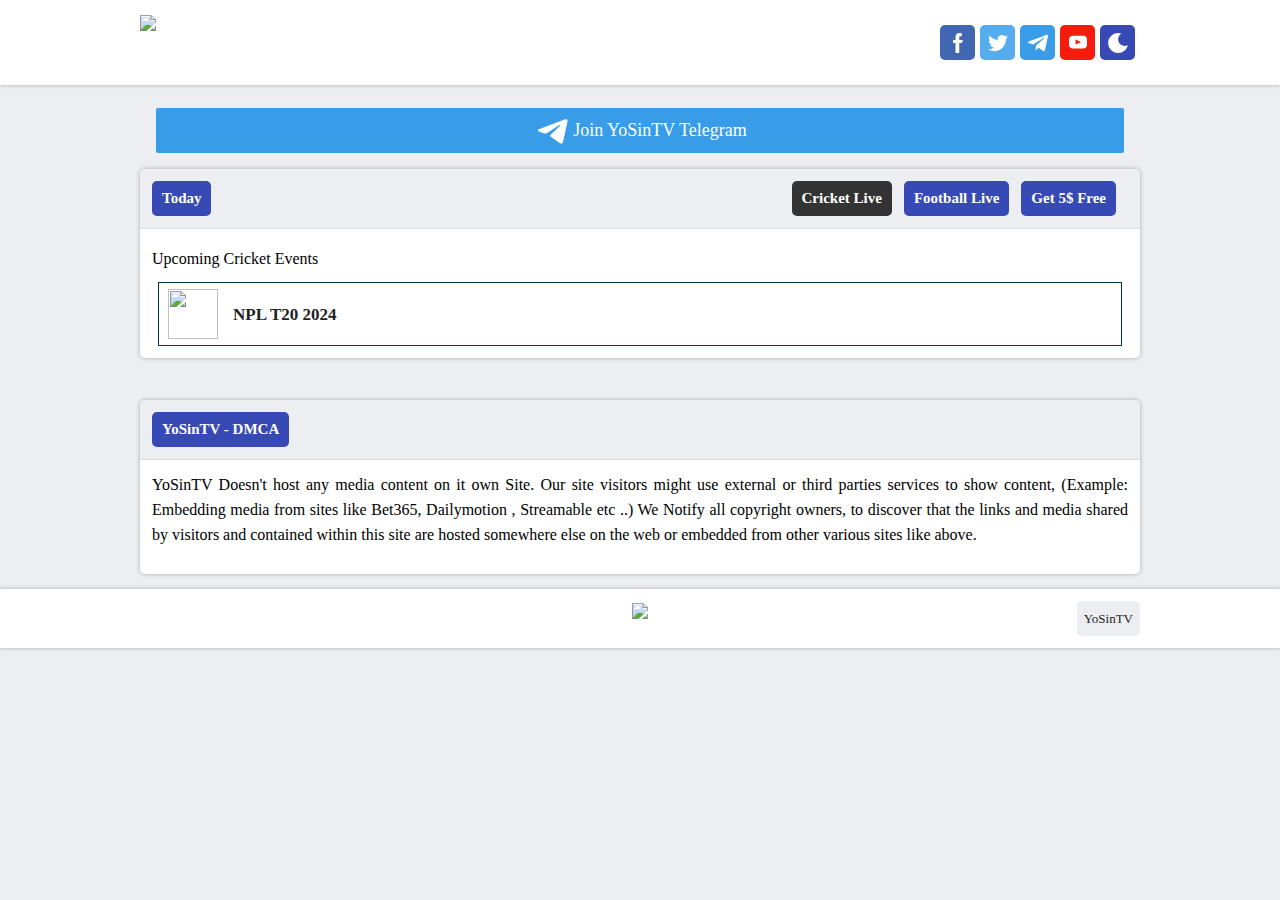
==== cricket.html @ cf22a5ac "Update cricket.html" ====
<!DOCTYPE html>
<html dir='ltr' lang='en' xmlns:fb='http://www.facebook.com/2008/fbml'>
<script async='async' nonce='I2YLlWR-W_Sv7mZu3qWPIA' src='https://fundingchoicesmessages.google.com/i/pub-5525538810839147?ers=1'>
</script><script nonce='I2YLlWR-W_Sv7mZu3qWPIA'>(function() {function signalGooglefcPresent() {if (!window.frames['googlefcPresent']) {if (document.body) {const iframe = document.createElement('iframe'); iframe.style = 'width: 0; height: 0; border: none; z-index: -1000; left: -1000px; top: -1000px;'; iframe.style.display = 'none'; iframe.name = 'googlefcPresent'; document.body.appendChild(iframe);} else {setTimeout(signalGooglefcPresent, 0);}}}signalGooglefcPresent();})();</script>

<script type='text/javascript' src='https://platform-api.sharethis.com/js/sharethis.js#property=64fa6ad23975550019129187&product=sticky-share-buttons' async='async'></script>
<script async='async' nonce='d8pAqct-dNuDhxBnLYBAlQ' src='https://fundingchoicesmessages.google.com/i/pub-5525538810839147?ers=1'></script><script nonce='d8pAqct-dNuDhxBnLYBAlQ'>(function() {function signalGooglefcPresent() {if (!window.frames['googlefcPresent']) {if (document.body) {const iframe = document.createElement('iframe'); iframe.style = 'width: 0; height: 0; border: none; z-index: -1000; left: -1000px; top: -1000px;'; iframe.style.display = 'none'; iframe.name = 'googlefcPresent'; document.body.appendChild(iframe);} else {setTimeout(signalGooglefcPresent, 0);}}}signalGooglefcPresent();})();</script>
<head>
  
<meta content='' name='google-site-verification'/>
<meta content='text/html; charset=UTF-8' http-equiv='Content-Type'/>
<meta content='width=device-width,minimum-scale=1,initial-scale=1' name='viewport'/>
<link href='https://www.yosin-tv.net/' rel='canonical'/>
<meta content=' yosintv, yosintv live, yosintv football live, yosintv cricket live, yosintv live football, yosintv ipl, yosintv epl, yosintv epl, yosintv football live today, yosintv live stream, yosintv cricket live stream, yosintv cricket free live, yosin tv live today, yosintv 2.0' name='keywords'/>
<meta content='yosintv' name='twitter:site'/>
<meta content='yosintv' name='twitter:creator'/>
<meta content='' property='fb:app_id'/>
<meta content='' property='fb:admins'/>
<meta content='#3749b4' name='theme-color'/>
<meta content='#3749b4' name='msapplication-navbutton-color'/>
<meta content='' name='description'/>
<link href='/favico.png' rel='icon' type='image/x-icon'/>
<meta content='IE=edge' http-equiv='X-UA-Compatible'/>
<title>YoSinTV - Cricket | Football | Playing XI | Match Preview</title>
<meta content='https://www.yosin-tv.net/' property='og:url'/>
<meta content='YoSinTV' property='og:title'/>
<meta content='YoSinTV' property='og:site_name'/>
<meta content='' property='og:description'/>
<meta content='YoSinTV' property='og:image:alt'/>
<meta content='website' property='og:type'/>
<meta content='/logo.png' property='og:image'/>
<meta content='summary_large_image' name='twitter:card'/>
<meta content='YoSinTV' name='twitter:domain'/>
<meta content='' name='twitter:description'/>
<meta content='YoSinTV' name='twitter:title'/>
<meta content='/logo.png' name='twitter:image'/>
<link href='//cdnjs.cloudflare.com' rel='dns-prefetch'/>
<link href='//pagead2.googlesyndication.com' rel='dns-prefetch'/>
<link href='//accounts.google.com' rel='dns-prefetch'/>
<link href='//resources.blogblog.com' rel='dns-prefetch'/>
<link href='//www.google.com' rel='dns-prefetch'/>
<link href='//connect.facebook.net' rel='dns-prefetch'/>
<link href='//www.facebook.com' rel='dns-prefetch'/>
<link href='//disqus.com' rel='dns-prefetch'/>
<link href='//c.disquscdn.com' rel='dns-prefetch'/>
<link href='//fonts.googleapis.com' rel='dns-prefetch'/>
<link href='style.css' rel='stylesheet'/>
<link href='stylee.css' rel='stylesheet'/>
<script integrity='sha384-jnZyxPjiipYXnSU0ygqeac2q7CVYMbh84q0uHVRRxEtvFPiQYbXWUorga2aqZJ0z' src='//instant.page/5.2.0' type='module'></script>
<script type='text/javascript'> 
var mivetimer ="";
cookieChoices = {};
</script>

  <script type='application/ld+json'>
{
  "@context": "http://schema.org/",
  "@type": "WebSite",
  "name": "YoSinTV",
  "alternateName": "YoSinTV",
  "url": "https://www.yosin-tv.net/"
}
</script>

  
<style>
/*Font Library https://fonts.google.com/ */
   @font-face{font-family:'Neo Sans Arabic';font-style:normal;font-weight:normal;font-display:swap;src:local('Neo Sans Arabic'),url('https://fonts.gstatic.com/s/opensans/v36/memSYaGs126MiZpBA-UvWbX2vVnXBbObj2OVZyOOSr4dVJWUgsjZ0B4taVIUwaEQbjB_mQ.woff2') format('woff')}


  
     .navtabs li.active a {
    background: #333 !important;
}
   
 div#HTML256 { padding: 0 5px; } .posts-thumb a { width: 100%; } div#adsense-target div#bigbannerc { display: none; } .container { padding: 0 !important; } .panel.panel-default { margin: 0 !important; }  .match-info li:before{margin-left: 5px;} 
     .match-info li:nth-child(1):before{content:"🎤";margin-left: 5px;    height: 26px;;}
     .match-info li:nth-child(2):before{content:"📺";  ;  height: 26px;}
     .match-info li:nth-child(3):before{content:"🏆" ;   height: 26px;}
     
     .mtads {margin-top:0} .mtads {margin-bottom:0} .mtads { text-align: center; padding: 1px 0!important; margin: 0!important; font-size: 14px; } .panel.panel-default .HTML .box-title { display: none; } div#postsa .p-1 { padding: 5px !important; } div#main { padding: 5px; } div#tme svg { margin: 13px 0 0; } h3.title {} .static_page #groups_cover h3.title { background: #3749b4; border-radius: 5px; color: #fff; padding: 10px; } .static_page .form-group { width: 100%; float: left; padding: 10px; text-align: center; display: contents; } .static_page .form-group label { width: 100%; float: left; text-align: center; padding: 10px; } .static_page .form-group textarea#legcode { width: 100%; height: 200px; border: 1px solid #eee; border-radius: 5px; direction: ltr; } #groups_cover h3.title { background: #3749b4; border-radius: 5px; color: #fff; padding: 10px; }  div#matchbanner .match-timing { display: none; } div#matchbanner 
     
     .match-event { display: flex; } .main-post-meta span { background: #fff; border-radius: 10px; font-size: 12px; padding: 5px 10px; text-align: center; margin: 0 5px; } .Night li.toplink { background: #263545; border: 1px solid #364045; } .main-post-meta { text-align: center; } .Night .container.barcontinr li { color: #333 !important; background: #1c2733 !important; } .Night div#tabs button.button.active { background: #333 !important; } .Night .container.barcontinr li { color: #333 !important; background: #1c2733 !important; } body.Night .blogpost, #box-posts { background: #121a23; } body.Night .main-post-meta span { background: #121a23; } body.Night  div#matchbanner .team-name { background: #121a23 !important; } body{font-family: var(--font-name);line-height:35px;width:100%;margin:0;background: var(--bg-color);color:#000;font-size:16px;} .adspos { text-align: center; width: 100%; display: block; font-weight: bold; } div#player:before, .plyr__video-wrapper:before { content: ''; width: 100%; float: left; position: absolute; bottom: 44px; color: #8c8c8c; text-align: center; left: 0; z-index: 1; } li.siteta a strong { background: var(--theme-color-style); border-radius: var(--border-radius); padding: 0 10px; color: #fff; } div#adsense-target img, div#postsacs img { } div#player:before, .plyr__video-wrapper:before { content: var(--copyrightlive);  } div#postsacs 
     
   .match-event { } div#mt6tablec { overflow-x: auto; padding-bottom: 0; margin: 0 0px -0px -13px; } .adspos.section { padding: 5px 0 0 !important; } .hide { display: none !important; } li.toplink { flex-grow: 1; border-radius: var(--border-radius); background: var(--theme-color-style); margin: 1px; text-align: center; color: #fff; padding: 0 5px ; } .toplinks { justify-content: center; display: flex; justify-content: flex-start; flex-wrap: wrap; /* text-align: center; */ /* background: #3749b4; */ } .toplinks {} li.toplink a { color: #fff; } .item div#matchbanner:before { content: ''; background: var(--theme-color-style); width: 100%; height: 100%; position: absolute; left: 0; top: 0; opacity: 0.8; } .item div#matchbanner {} .item div#matchbanner {overflow: hidden!important;position: relative!important;background: url(https://lh3.googleusercontent.com/-8XhXQW8xE9o/YRMEqzZVbXI/AAAAAAAAC60/lROwUhvhzYgAcF330Ns2aLBeIYYBj5jAwCLcBGAsYHQ/rw/matchstade.jpg);background-size: 100% 100%!important;padding: 22px!important;height: 200px!important;border-radius: 10px 10px 0 0!important;display: flex;align-items: center;justify-content: space-around;} .item div#matchbanner div#overlay-match { display: none !important; } .item div#matchbanner .match-info { display: none!important; } .item div#matchbanner 
     
   .match-event {background: unset!important;border: unset!important;width: 100%;} .item div#matchbanner .team-name {background: #eee!important;padding: 0 0px!important;min-width: 81px!important;border-radius: 5px!important;height: 30px!important;line-height: 26px!important;} .item div#matchbanner div#matchbanner:before {content: "";background: #3749b4c4;width: 100%;height: 100%;position: absolute;top: 0;left: 0;/* border-radius: 10px; */} .item div#matchbanner div#match-hour { color: #fff!important; } .item div#matchbanner .team-logo { margin-bottom: 12px!important; } .match-timing {position: relative;} div#match-hour { z-index: 5; } .item div#result-now { z-index: 1111; color: #fff; } .posts-title { text-align: center; } .Night .notification-popup__box { background: #333; } .Night a#js-declinef { border: unset; } .Night a#js-decline { border: unset; } .p-0 { padding: 0 !important; } .m-0 { margin: 0 !important; } .alert{position:relative;padding:5px 10px;margin:10px 0;border:1px solid transparent;border-radius:.25rem;} .alert-primary{color:#084298;background-color:#cfe2ff;border-color:#b6d4fe;} .alert-secondary{color:#41464b;background-color:#e2e3e5;border-color:#d3d6d8;} .alert-success{color:#0f5132;background-color:#d1e7dd;border-color:#badbcc;} .alert-info{color:#055160;background-color:#cff4fc;border-color:#b6effb;} .alert-warning{color:#664d03;background-color:#fff3cd;border-color:#ffecb5;} .alert-danger{color:#842029;background-color:#f8d7da;border-color:#f5c2c7;} .alert-light{color:#636464;background-color:#fefefe;border-color:#fdfdfe;} .alert-dark{color:#141619;background-color:#d3d3d4;border-color:#bcbebf;} /*! CSS Used from: https://getbootstrap.com/docs/5.0/assets/css/docs.css */ .bd-example{position:relative;padding:1rem;margin:1rem -.75rem 0;border:solid #dee2e6;border-width:1px 0 0;} .bd-example::after{display:block;clear:both;content:"";} @media (min-width: 576px){ .bd-example{padding:1.5rem;margin-right:0;margin-left:0;border-width:1px;border-top-left-radius:.25rem;border-top-right-radius:.25rem;} } .bd-example>.alert+.alert{margin-top:1rem;} .bd-example>:last-child{margin-bottom:0;} #adsense-target ul li { list-style: inside; padding: 0 10px; } .siteta[data-cat="شراء نسخة"] a strong  { animation: blinker 500ms ease-in-out infinite; background: #333 !important; } .navbar-brand a:before { content: ""; position: absolute; height: 100%; width: 20%; background-color: hsla(0, 0%, 100%, .2); left: -25%; -webkit-transform: skewX(-20deg); transform: skewX(-20deg); -webkit-animation: flare 4s ease-in-out; animation: flare 4s ease-in-out; -webkit-animation-iteration-count: infinite; animation-iteration-count: infinite; } @keyframes flare { 0% { -webkit-transform: skewX(-30deg) translateX(-300px); transform: skewX(-30deg) translateX(-300px) } 20% { -webkit-transform: skewX(-30deg) translateX(300px); transform: skewX(-30deg) translateX(300px) } to { -webkit-transform: skewX(-30deg) translateX(300px); transform: skewX(-30deg) translateX(300px) } } .navbar-brand a { position: relative; } .navbar-brand { overflow: hidden; } div#PageList103 { width: 100%; text-align: center; display: block; } div#PageList103 .toplink { background: var(--theme-color-style); margin: 2px; display: inline-block; padding: 0px 9px; border-radius: var(--border-radius); } div#PageList103 .toplink a { color: #fff; } div#LinkList101 li, div#LinkList102 li, div#LinkList103 li, div#LinkList104 li { flex-grow: 1; border-radius: var(--border-radius); background: #eceef2; margin: 1px; text-align: center; padding: 0 5px; } div#LinkList101 ul, div#LinkList102 ul, div#LinkList103 ul, div#LinkList104 ul { justify-content: center; display: flex; justify-content: flex-start; flex-wrap: wrap; float: left; } div#pages2 { margin: 5px 0; } div#HTML161, div#HTML162, div#HTML163 { display: none !important; } [dir=rtl] .style2 .post-image-wrap { width: 123px; height: 80px; float: right; } [dir=ltr] .style2 .post-image-wrap  { width: 123px; height: 80px; float: left; } @media only screen and (max-width: 600px) { .style2 .post-image-wrap img { height: 80px; width: 100%; } [dir=rtl] .style2 .post-info { width: calc(100% - 145px); float: right; padding: 8px !important; text-align: justify; } [dir=ltr] .style2 .post-info{ width: calc(100% - 145px); float: left; padding: 8px !important; text-align: justify; } .style2 h3.post-title { line-height: 25px; height: 52px; } } body{font-family: var(--font-name);line-height:35px;width:100%;margin:0;background:var(--bg-color);color:#000;font-size:16px;} .adspos { text-align: center; width: 100%; display: block; font-weight: bold; } div#player:before, .plyr__video-wrapper:before {  width: 100%; float: left; position: absolute; bottom: 44px; color: #8c8c8c; text-align: center; left: 0; z-index: 1; } li.siteta a strong { background: var(--theme-color-style); border-radius: var(--border-radius); padding: 0 10px; color: #fff; } .navbar-brand a { float: left; width: 100%; max-height: 65px; } *[dir="ltr"]   ul.navtabs { float: right; } *[dir="ltr"] .dnmo.mo { right: 12px; left: unset; } *[dir="ltr"] label.menublabel.op { left: 12px; right: unset; } *[dir="ltr"] #menubtn:checked ~ .linkm { left: 0; right: unset; } @media screen and (max-width: 1000px){ *[dir="ltr"] .navmenu .linkm li.sites {float: left;} *[dir="ltr"] .menublabel.clo .liwte { right: 44px; left: unset; }} *[dir="ltr"] .navtabs li { float: left; } *[dir="ltr"] .box-title h1,*[dir="ltr"]  .box-title h2,*[dir="ltr"]  .box-title h3,*[dir="ltr"]  .navtabs li a { float: left; } *[dir="ltr"] .bar-section li { padding-right: 5px; margin-right: unset; margin-bottom: 5px; } *[dir="ltr"] .bar-title { float: left; } *[dir="ltr"] 
     .footermb .weba { float: left; }
     *[dir="ltr"] .footermb .weba {
    float: right !important;
}
     *[dir="ltr"] .footermb li { float: left; } *[dir="ltr"] .post-tags li { float: left; } *[dir="ltr"] .share-links li {float: left;} *[dir="ltr"] .share-links li a { margin-left: 10px; margin-right: unset; } *[dir='ltr'] .navmenu .nav li { float: left; } *[dir='ltr'] .navsiteta { margin-left: 15px; } *[dir='ltr'] .navsites { float: right; } *[dir='ltr'] .navmenu .nav .navsites a, *[dir='ltr'] .dnmo { float: right; } a{color:#222;text-decoration:none} img{font-size:0;pointer-events:all;} strong{font-weight:500} a:focus,a:hover{color: var(--theme-color-style);transition: .5s ease;} *{margin:0;padding:0;outline:0;list-style:none} .container{max-width:1000px;margin:auto;padding:0 12px} .menu-section{position:relative;margin-bottom:5px;overflow:hidden;width:100%;background: var(--header-color);box-shadow:0 0 4px rgba(0,0,0,.3);} .navbar-brand{max-height: 74px;float:right;margin:5px 0;background: var(--logo-background);width:200px;border-radius: var(--border-radius);padding:4px 0;-webkit-touch-callout:none;-webkit-user-select:none;-khtml-user-select:none;-ms-user-select:none;-moz-user-select:none;} .bar-section li:hover { background: #eee; } #menubtn:checked ~ .linkm .navsites .dnmo { display: none; } #menubtn:checked ~ .linkm .navsites { width: 100%; text-align: center; display: flex; justify-content: space-between; } .navbar-brand hl{position:absolute;top:-9000px;left:-9000px} .navbar-brand span{display:block;text-align:center;color:#fff;font-size:30px} .navbar-brand span:last-child{font-size:20px} .navmenu{width:-webkit-calc(100% - 200px);width:-moz-calc(100% - 200px);width:calc(100% - 200px);float:right} .navsiteta{padding-right:15px} .navsites{float:left;margin:25px 0} .navmenu .nav li{float:right;position: relative;} .navmenu .nav .navsiteta a{padding:0 6px;height:86px;display:flex;display:-webkit-box;display:-ms-flexbox;display:flex;-webkit-box-pack:center;-ms-flex-pack:center;justify-content:center;-webkit-box-align:center;-ms-flex-align:center;align-items:center;white-space:nowrap;border-bottom:2px solid transparent;} .navmenu .nav .navsiteta a:hover{border-bottom: 2px solid var(--theme-color-style);} .menublabel.clo{display:none} .menu-section h1,.menu-section h2{display:none} .navmenu .nav ul{margin:0;padding:0;float:left} .navmenu .nav .navsites a,.dnmo{height:35px;width:35px;padding:0;display:grid;background:var(--theme-color-style);margin-right:5px;border-radius: var(--border-radius);float:left;cursor:pointer;} .navmenu .navsites .telegram a{background:#389ce9} .navmenu .navsites .twitter a{background:#55acee} .navmenu .navsites .facebook a{background:#4267b2} .navmenu .navsites .youtube a{background:#f61c0d} .navmenu .navsites .google-news a{background:#ea4335} #menubtn{position:absolute;visibility:hidden} .dnmo.mo{display:none} .navmenu .nav .navsites a .icon,.icon.dnmoi{width:20px;height:20px;display:table;margin:8px auto;background-size:100% 100%} .icon.telegram{background:no-repeat center url("data:image/svg+xml;charset=utf8,%3Csvg aria-hidden='true' role='img' xmlns='http://www.w3.org/2000/svg' viewBox='0 0 24 24' %3E%3Cpath fill='%23fff' d='m9.417 15.181-.397 5.584c.568 0 .814-.244 1.109-.537l2.663-2.545 5.518 4.041c1.012.564 1.725.267 1.998-.931l3.622-16.972.001-.001c.321-1.496-.541-2.081-1.527-1.714l-21.29 8.151c-1.453.564-1.431 1.374-.247 1.741l5.443 1.693 12.643-7.911c.595-.394 1.136-.176.691.218z' class=''%3E%3C/path%3E%3C/svg%3E")} .navmenu .navsites .twitter a{background:#55acee} .icon.twitter{background:no-repeat center url("data:image/svg+xml;charset=utf8,%3Csvg aria-hidden='true' role='img' xmlns='http://www.w3.org/2000/svg' viewBox='0 0 512 512' %3E%3Cpath fill='%23fff' d='M512,97.248c-19.04,8.352-39.328,13.888-60.48,16.576c21.76-12.992,38.368-33.408,46.176-58.016 c-20.288,12.096-42.688,20.64-66.56,25.408C411.872,60.704,384.416,48,354.464,48c-58.112,0-104.896,47.168-104.896,104.992 c0,8.32,0.704,16.32,2.432,23.936c-87.264-4.256-164.48-46.08-216.352-109.792c-9.056,15.712-14.368,33.696-14.368,53.056 c0,36.352,18.72,68.576,46.624,87.232c-16.864-0.32-33.408-5.216-47.424-12.928c0,0.32,0,0.736,0,1.152 c0,51.008,36.384,93.376,84.096,103.136c-8.544,2.336-17.856,3.456-27.52,3.456c-6.72,0-13.504-0.384-19.872-1.792 c13.6,41.568,52.192,72.128,98.08,73.12c-35.712,27.936-81.056,44.768-130.144,44.768c-8.608,0-16.864-0.384-25.12-1.44 C46.496,446.88,101.6,464,161.024,464c193.152,0,298.752-160,298.752-298.688c0-4.64-0.16-9.12-0.384-13.568 C480.224,136.96,497.728,118.496,512,97.248z' class=''%3E%3C/path%3E%3C/svg%3E")} x.navmenu .navsites .twitter a{background:#55acee} x.icon.twitter{background:no-repeat center url()} /* xxxx icons custom*/ .navmenu .navsites .whatsapp a{background:#075E54} .icon.whatsapp{background-image: url("data:image/svg+xml,%3Csvg xmlns='http://www.w3.org/2000/svg' style='width:24px;height:24px' viewBox='0 0 24 24'%3E%3Cpath fill='%23fff' d='M12.04 2C6.58 2 2.13 6.45 2.13 11.91C2.13 13.66 2.59 15.36 3.45 16.86L2.05 22L7.3 20.62C8.75 21.41 10.38 21.83 12.04 21.83C17.5 21.83 21.95 17.38 21.95 11.92C21.95 9.27 20.92 6.78 19.05 4.91C17.18 3.03 14.69 2 12.04 2M12.05 3.67C14.25 3.67 16.31 4.53 17.87 6.09C19.42 7.65 20.28 9.72 20.28 11.92C20.28 16.46 16.58 20.15 12.04 20.15C10.56 20.15 9.11 19.76 7.85 19L7.55 18.83L4.43 19.65L5.26 16.61L5.06 16.29C4.24 15 3.8 13.47 3.8 11.91C3.81 7.37 7.5 3.67 12.05 3.67M8.53 7.33C8.37 7.33 8.1 7.39 7.87 7.64C7.65 7.89 7 8.5 7 9.71C7 10.93 7.89 12.1 8 12.27C8.14 12.44 9.76 14.94 12.25 16C12.84 16.27 13.3 16.42 13.66 16.53C14.25 16.72 14.79 16.69 15.22 16.63C15.7 16.56 16.68 16.03 16.89 15.45C17.1 14.87 17.1 14.38 17.04 14.27C16.97 14.17 16.81 14.11 16.56 14C16.31 13.86 15.09 13.26 14.87 13.18C14.64 13.1 14.5 13.06 14.31 13.3C14.15 13.55 13.67 14.11 13.53 14.27C13.38 14.44 13.24 14.46 13 14.34C12.74 14.21 11.94 13.95 11 13.11C10.26 12.45 9.77 11.64 9.62 11.39C9.5 11.15 9.61 11 9.73 10.89C9.84 10.78 10 10.6 10.1 10.45C10.23 10.31 10.27 10.2 10.35 10.04C10.43 9.87 10.39 9.73 10.33 9.61C10.27 9.5 9.77 8.26 9.56 7.77C9.36 7.29 9.16 7.35 9 7.34C8.86 7.34 8.7 7.33 8.53 7.33Z' /%3E%3C/svg%3E");} .icon.facebook{background:no-repeat center url("data:image/svg+xml;charset=utf8,%3Csvg aria-hidden='true' role='img' xmlns='http://www.w3.org/2000/svg' viewBox='0 0 512 512' %3E%3Cpath fill='%23fff' d='M288,176v-64c0-17.664,14.336-32,32-32h32V0h-64c-53.024,0-96,42.976-96,96v80h-64v80h64v256h96V256h64l32-80H288z' class=''%3E%3C/path%3E%3C/svg%3E")} .navmenu .nav .navsites a .icon.youtube{background:no-repeat center url("data:image/svg+xml;charset=utf8,%3Csvg aria-hidden='true' role='img' xmlns='http://www.w3.org/2000/svg' viewBox='0 0 512 512' %3E%3Cpath fill='%23fff' d='M365.257,67.393H95.744C42.866,67.393,0,110.259,0,163.137v134.728 c0,52.878,42.866,95.744,95.744,95.744h269.513c52.878,0,95.744-42.866,95.744-95.744V163.137 C461.001,110.259,418.135,67.393,365.257,67.393z M300.506,237.056l-126.06,60.123c-3.359,1.602-7.239-0.847-7.239-4.568V168.607 c0-3.774,3.982-6.22,7.348-4.514l126.06,63.881C304.363,229.873,304.298,235.248,300.506,237.056z' class=''%3E%3C/path%3E%3C/svg%3E");margin-right:6.5px;} .icon.google-news{background:no-repeat center url("data:image/svg+xml;charset=utf8,%3Csvg aria-hidden='true' role='img' xmlns='http://www.w3.org/2000/svg' viewBox='0 0 512 512' %3E%3Cpath fill='%23fff' d='m512.288 152.697-67.644-13.455v-123.579h-377v123.579l-67.644 13.455 52.644 264.661v79.268h407v-79.268zm-52.644 110.885v-61.956h-50.232l-8.037-40.402 75.636 15.045zm-362-217.919h317v87.612l-19.603-3.899-10.573-53.153-286.824 57.052zm-62.368 130.606 325.621-64.77 17.927 90.127h-326.18v61.956zm394.368 290.356h-347v-235h347z' class=''%3E%3C/path%3E%3C/svg%3E")} .icon.dnmoi{background:no-repeat center url("data:image/svg+xml;charset=utf8,%3Csvg aria-hidden='true' role='img' xmlns='http://www.w3.org/2000/svg' viewBox='0 0 241.072 241.072' %3E%3Cpath fill='%23fff' d='M202.167,156.857c-44.236,0-80.085-35.842-80.085-80.078c0-29.923,16.43-55.951,40.733-69.707 C150.088,2.498,136.373,0,122.082,0C55.506,0,1.535,53.971,1.535,120.528c0,66.584,53.971,120.544,120.547,120.544 c57.269,0,105.18-39.937,117.454-93.485C228.374,153.484,215.665,156.857,202.167,156.857L202.167,156.857z' class=''%3E%3C/path%3E%3C/svg%3E")} body.Night .icon.dnmoi{background:no-repeat center url("data:image/svg+xml,%3Csvg aria-hidden='true' focusable='false' data-prefix='fas' data-icon='sun' role='img' xmlns='http://www.w3.org/2000/svg' viewBox='0 0 512 512' class='svg-inline--fa fa-sun fa-w-16'%3E%3Cpath fill='%23fff' d='M256 160c-52.9 0-96 43.1-96 96s43.1 96 96 96 96-43.1 96-96-43.1-96-96-96zm246.4 80.5l-94.7-47.3 33.5-100.4c4.5-13.6-8.4-26.5-21.9-21.9l-100.4 33.5-47.4-94.8c-6.4-12.8-24.6-12.8-31 0l-47.3 94.7L92.7 70.8c-13.6-4.5-26.5 8.4-21.9 21.9l33.5 100.4-94.7 47.4c-12.8 6.4-12.8 24.6 0 31l94.7 47.3-33.5 100.5c-4.5 13.6 8.4 26.5 21.9 21.9l100.4-33.5 47.3 94.7c6.4 12.8 24.6 12.8 31 0l47.3-94.7 100.4 33.5c13.6 4.5 26.5-8.4 21.9-21.9l-33.5-100.4 94.7-47.3c13-6.5 13-24.7.2-31.1zm-155.9 106c-49.9 49.9-131.1 49.9-181 0-49.9-49.9-49.9-131.1 0-181 49.9-49.9 131.1-49.9 181 0 49.9 49.9 49.9 131.1 0 181z' class=''%3E%3C/path%3E%3C/svg%3E")} #telegramme{position:fixed;z-index:9999999;color:#000;bottom:25px;right:25px;width:150px;padding:10px;background:#fff;border-radius:8px;box-shadow:0 0 4px rgba(0,0,0,.3);text-align:center} #telegramme p{font-size:12px} .clossme{float:right;position:absolute;bottom:15px;right:7px;padding:0 5px} #telegramme a{position:relative;color:#fff;background:#0088cc;border-radius:20px;padding:3px 7px;font-size:13px;margin:auto;display:table;line-height:20px} .box-title{padding:12px;overflow:hidden;border-bottom:1px solid #ddd;border-radius:var(--border-radius)  var(--border-radius)  0 0;background: var(--bar-background);} .standings_matchlive6{overflow:hidden;border-radius:8px;border:1px solid #ddd;background:#eceef2;margin-bottom:15px;} .group_header{text-align:center;border-radius:8px;margin:15px 0;} table tbody .odd{background: #3f51b57a;} .club-logo{display:flex;margin:auto;} tbody td{padding:10px 4px} thead th{padding:10px 4px} table thead tr{background:#eceef2;padding:12px 4px 16px} table{width:100%;text-align:center;border-collapse:collapse} .d-md-none,.peak_score{display:none} .d-md-block{display:block} .standings_jdwel td.team{text-align:right} @media screen and (max-width:550px){ ul.footermb .container { text-align: center; flex: 3; } ul.footermb .container li { display: inline-block; margin-bottom: 10px; float: inherit; } li.weba { width: 100%; } .d-md-block{display:none} .d-md-none{display:block} .standings_jdwel thead th{font-size:12px} .standings_jdwel tbody td{font-size:12px} .goal-plus-minus{display:none} } .box-title h1,.box-title h2,.box-title h3,.navtabs li a{font-size:15px;background: var(--widget-title-bg);color:#fff;float:right;padding:0 10px;border-radius: var(--border-radius);font-weight:400;} .blogpost .box-title a{color:#fff} .navtabs li .shomo{background:#eceef2;color:#000;border: 1px solid #ddd;} footer{position:relative;background:#fff;padding:0;overflow:hidden;box-shadow:0 0 4px rgba(0,0,0,.3);margin-top:15px} .footermb{overflow:hidden;padding:12px 0} .footermb .weba{float:right} .footermb .weba a{margin:0;} .footermb li{float:left} .footermb a{background:#eceef2;margin-right:10px;font-size:13px;padding:0 7px;display:block;border-radius: var(--border-radius);} @media screen and (max-width: 500px){ .index .blog-posts-sections { width: 100%; }} .tabsbox{margin-top:15px;box-shadow:0 0 4px rgba(0,0,0,.3);background:#fff;position:relative;border-radius:var(--border-radius);;display:none1;} .wdthbox{padding:12px;text-align:justify;overflow:hidden;position:relative;font-weight:400;line-height:25px;} .wdthbox p{margin-bottom:15px;} .panel-default{box-shadow:0 0 4px rgba(0,0,0,.3);background:#fff;position:relative;margin-bottom:15px;overflow:hidden;border-radius:var(--border-radius);} h2.boxstitle{background: var(--widget-title-bg);} .navtabs{float:left} .navtabs li{float:right;margin-right:12px} .navtabs li a{} .navtabs .yema a{background: var(--yrsdaybg);} .navtabs .tomat a{background:#caa107} .match-event{border:1px solid #ddd;overflow:hidden;text-align:center;background:#eceef2;margin-bottom:12px;position:relative;border-radius: var(--border-radius);order:3;} .match-event.h{display:none;} .match-name,.match-event.ch-end #match-hour,.match-event.ch-live #match-hour,.match-event.ch-soon #result-now,.match-event.notstart #result-now{display:none!important} .match-event:last-child{margin-bottom:0px} @media screen and (max-width: 500px) { #related-posts .post-image-wrap { width: 100px; float: right; height: 80px; display: block; }  #related-posts .post-info { width: calc(100% - 100px); float: right; }  #related-posts .blog-post.sections.index-post { display: flex; }  #related-posts .post-image-wrap img { height: 80px; width: 100%; display: block; } .blog-posts-sections { width: 100% !important; } #related-posts  .grid-post { padding: 3px; }} .panel.panel-default h3.title { display: none; } .panel.panel-default .widget.HTML { margin: 12px; } li.siteta.selected a { color: #e91e63; } .match-event.ch-live, .widget.HTML.ch-lives{order:1} .match-event.ch-soon, .widget.HTML.ch-lives{order:2} .match-event.l, .widget.HTML.ch-lives{order:0;} .match-event.l1, .widget.HTML.ch-lives{order:-2;} .match-event.l2, .widget.HTML.ch-lives{order:-1;} .match-event.ch-end, .widget.HTML.ch-lives{order:5} .match-event a{color:#222;} .match-event h4{margin:30px 0} .first-team,.left-team,.match-time{width:33.33333333%;float:right} .team-logo{float:right;width:50%} .left-team .team-logo{float:left} .team-logo img{margin:10px auto;display:flex} .team-name{margin:28px auto;display:table} .match-timing{margin:12px auto} #result-now{font-size:21px;letter-spacing:0px;margin-right:-5px} #result-noww{font-size:21px;margin-right:-5px;direction:ltr} .match-timing .match-date,.match-timing .live:before{color:#fff;background:#263545;border-radius: var(--border-radius);font-size:14px;width:90px;line-height:1.9;display:table;margin:auto;margin-top:6px;position:relative;} .match-timing .live:before{content:"Live Now";position:absolute;animation:blinker 940ms ease-in-out infinite;margin:0} .match-timing .live{background: var(--live-start);} .match-timing .end{background:var(--live-end);} .match-timing .soon{background: var(--live-soon);} .match-info{border-top:1px solid #ddd;display:table;overflow:hidden;width:100%} .match-info li{width:33.33333333%;float:right;font-size:14px;font-weight:bold} #overlay-match{position:absolute;top:0;bottom:0;left:0;right:0;height:100%;width:100%;opacity:0;cursor:pointer;background:rgb(0 0 0 / 60%);z-index:9} .match-event:hover #overlay-match{opacity:1} #watch-match{position:absolute;bottom:0;right:0;height:45px;margin:auto;left:0;top:0;width:45px;background:no-repeat center url("data:image/svg+xml;charset=utf8,%3Csvg aria-hidden='true' role='img' xmlns='http://www.w3.org/2000/svg' viewBox='0 0 512 512' %3E%3Cpath fill='%23fff' d='M256,0C114.617,0,0,114.615,0,256s114.617,256,256,256s256-114.615,256-256S397.383,0,256,0z M344.48,269.57l-128,80  c-2.59,1.617-5.535,2.43-8.48,2.43c-2.668,0-5.34-0.664-7.758-2.008C195.156,347.172,192,341.82,192,336V176 c0-5.82,3.156-11.172,8.242-13.992c5.086-2.836,11.305-2.664,16.238,0.422l128,80c4.676,2.93,7.52,8.055,7.52,13.57 S349.156,266.641,344.48,269.57z' class=''%3E%3C/path%3E%3C/svg%3E")} .blogpost,#box-posts{box-shadow:0 0 4px rgba(0,0,0,.3);background:#fff;border-radius:8px;margin-top:15px;} .queryEmpty{padding:12px 12px 0;} .grid-post,#feeds-posts{padding:12px 12px 0;padding-bottom:0;overflow:hidden} #feeds-posts{height:675px;} .grid-posts,#box-posts ul{margin:0 -6px} @media screen and (max-width: 500px){ .blog-posts-sections { width: 100%; }} .blog-post.sections.index-post,#box-posts ul li a{background: var(--card-background);margin:0 6px 12px 6px;overflow:hidden;position:relative;border-radius: var(--border-radius);display:block;} .post-image-wrap img,#box-posts ul li .rnav-img img{height:160px;width:100%;display:grid} .post-info{padding:10px 10px 20px} .post-info h3,#box-posts ul li h3{margin:0;line-height:1.5;font-size:15px;height:43px;overflow:hidden;font-weight:500;} #blog-pager{margin:auto;display:table} #blog-pager a{font-size:15px;float:right;padding:0 10px;margin:0 0 12px 12px;background:#eceef2;border-radius: var(--border-radius);} .blogpost p{margin:12px 12px 0;} footer>.container{display:flex;clear:both;padding:15px 0;flex-wrap:wrap;} .bar-section{    text-align: center;width:25%;padding:0 12px;box-sizing:border-box;} .bar-title{border-bottom:#ddd solid 1px;padding:5px 0;margin-bottom:7px;font-weight:700;font-size:17px;float:right;width:100%;text-align:center;} .bar-section li{padding-right:5px;margin-bottom:5px;font-size:14px;} @media screen and (max-width:900px){ .bar-section{width:50%;} } @media screen and (max-width:480px){ .bar-section{width:100%;} } strong{font-weight:600;}  .blog-posts-sections,#box-posts ul li{float:left;width:25%}  @media screen and (max-width:1000px){ .navbar-brand{margin:8px auto;display:table;float:none !important;width:initial;padding:0;} .menublabel.clo{display:block;margin:0 0 15px;cursor:pointer;} .navmenu .nav .navsiteta a,.menulabc{background:var(--theme-color-style);;display:block;padding:0 12px;height:initial;color:#fff;margin:0;border-radius:var(--border-radius);border:0} .navsites{float:none} .navsiteta{padding:0} .menublabel.clo .liwte{position:absolute;left:25px;top:20px} .menublabel.op{cursor:pointer;border-radius:var(--border-radius);height:40px;width:37px;background:var(--theme-color-style);position:absolute;right:12px;top:25px} .menublabel.op .liwte{margin:auto;display:table;margin-top:11px} .dnmo.mo{display:block;position:absolute;left:12px;top:25px;height:40px;} .icon.dnmoi{margin:10px auto;} .menublabel.clo .line.line-1{-webkit-transform:rotate(45deg);transform:rotate(45deg);position:absolute;top:10px;left:0} .menublabel.clo .line.line-2{-webkit-transform:rotate(-45deg);transform:rotate(-45deg);position:absolute;top:10px;left:0} .liwte .line{display:block;width:22px;height:3px;background:#fff;border-radius:1px;margin:auto;margin-bottom:5px} .navmenu .linkm{float:none;z-index:99;height:100vh;width:250px;position:fixed;top:0;right:-300px;margin:auto;background:#fff;transition:all 0.7s ease 0s;padding:15px;overflow-x:hidden;box-shadow:0 1px 6px rgba(32,33,36,0.4)} #menubtn:checked ~ .linkm{right:0} .navmenu .linkm li{float:none;margin-bottom:15px} .navmenu .nav a{margin:0;margin-left:12px} .navmenu .linkm li.siteta a{margin:0} .navmenu .linkm li.sites{float:right} .navmenu .linkm li.dnmo{display:none} .post-thumb{height:400px;} #telegramme{border-radius:0;box-shadow:inherit;bottom:0;right:0;width:100%} #telegramme p{display:none} #telegramme a{display:inline-block;margin-right:5px;} #box-posts ul li{width:33.333%;} #post-related li{width:100%;} #feeds-posts{height:900px} } *[dir='ltr'] .navbar-brand { float: left; } @media screen and (max-width:500px){ .menu-section .container{padding:0 12px} .panel-default .box-title{padding:5px;} .panel-default .box-title h2{display:none;} .panel-default .navtabs{float:none;margin:0;display:inline-block;width:100%} .panel-default .navtabs li{width: calc(100% / 3 - 6px); margin: 3px;} .panel-default .navtabs li a{text-align:center;padding:0;float:none;display:block;} .navtabs .toma a{margin:0 6px} .team-logo img{margin:7px auto;margin-bottom:0;width:50px;height:50px;} .team-name{margin:7px auto;margin-top:0} .match-timing{margin:13px auto;} .team-logo{width:100%}
     
 /*   .match-info li:before{display: flex;justify-content: center;}*/ .index .blog-posts-sections{width:100%} .whatsapp.whatsapp-mobile{display:block} .whatsapp.whatsapp-desktop{display:none} #box-posts ul li{width:50%;} #feeds-posts{height:1350px} } body.Night{background:#1c2733;color:#fff} 50%{opacity:0} @keyframes blinker{50%{opacity:0}} .Night a{color:#fff!important} .Night a:hover{color:#f80!important} .Night .match-event a{color:#fff!important} .Night .navmenu .nav .navsiteta a:hover{border-bottom:2px solid #f80} .Night .menu-section:before{background:rgb(41 41 41 / 78%)} .Night .navbar-brand,.Night .navmenu .nav .navsites a,.Night .dnmo,.Night .navmenu #menubtn:checked ~ .linkm .navsiteta a,.Night .menulabc,.Night .menublabel.op{background-color:#1c2733;} .Night .menublabel .liwte .line{background:#fff} .Night .menu-section,.Night .panel-default,.index.Night .blogpost,.Night .tabsbox,.Night footer,.Night .blog-post.sections.item-post,.Night .post-tags li,.Night .tourItem .links a,.Night .links,.Night .box-title h1,.Night .box-title h2,.Night .box-title h3,.Night .navtabs li a,.Night .navmenu .linkm,.Night .coMatch,.Night .match-timing .end,.Night #box-posts,.Night #tme_message{background:#263545;} .Night .matchTime .end{background:#023e5d;} .Night .col-md-4.info{border-top:1px solid #263545;} .Night .box-title h1:after,.Night .box-title h2:after,.Night .box-title h3:after,.Night .blogpost .navtabs li a:after{border-color:transparent #3e3e3e transparent transparent} .Night .blog-post.sections.index-post,.Night #latenone,.Night .Share-tags,.Night table tbody .odd,.Night #blog-pager a,.Night .tourItem .item,.Night #postsacs .tourItem.em,.Night #postsacs h2,.Night #postsacs h3,.Night .title-related,.Night table,.Night .post-share,.Night .post-tags,.Night .jubnna,.Night #latejubna,.Night .match-event,.Night #related-posts li,.Night #box-posts ul li a,.Night h2.text-center {background:#1c2733  !important;border:1px solid #121a23  !important;} .Night .box-title,.Night .postTimestamp{background:#121a23;border:0;} .Night .table-bordered tr{border-bottom:1px solid #1c2733} .Night .table-bordered tr{border-bottom:1px solid #1c2733} .Night .table-bordered td{border-right:1px solid #1c2733} .Night .jb-anchor{color:#b0b3b8!important} .Night .footermb a{background:#1c2733;} .Night .main-post-meta{border-top:1px solid #1c2733;border-bottom:1px solid #1c2733;background:#1c2733;} .Night .row.goals .col-md-2 .panel.panel-default,.Night .post-pagination .form-group,.Night .form-group input{color:#e4e6eb;background:#121a23!important} .Night .row.goals .col-md-2 .panel.panel-default{background-color:#1c2733} .Night .panel-footer,.Night #postsacs .panel-footer .hr{border:0;background-color:#1c2733;border-top:1px solid #424242} .Night table tbody tr.even,.Night .brow.even,.Night table thead tr{background-color:#1c2733;} .Night .match-info{border-top:1px solid #263545} .Night  .navmenu .nav .navsiteta a, { background: unset !important; } .Night li.siteta a strong, .Night  div#tabs button.button { background: #1c2733 !important; } .blog-posts-sections {} li.yema a { } li.toda a { background: var(--todaybg); } li.tomo a { background: var(--tomorobg); } .teamname { background: #fff; padding: 5px; display: inline-block; border-radius: 5px; line-height: 16px; min-width: 100px; color: #333; font-weight: bold; } .coMatch{position:relative;margin-bottom:15px;border-radius:8px;padding:12px;background:#fff;box-shadow:0 0 4px rgba(0,0,0,.3);} .backMatch{overflow:hidden;position:relative;display:block;border-radius:8px;background:url(https://lh3.googleusercontent.com/-8XhXQW8xE9o/YRMEqzZVbXI/AAAAAAAAC60/lROwUhvhzYgAcF330Ns2aLBeIYYBj5jAwCLcBGAsYHQ/matchstade.jpg);background-size:100% 100%;} .baMatch{overflow:hidden;display:block;background:rgb(0 0 0 / 59%);} 
.colmd{width:40%;float:right;text-align:center;padding:35px 0 35px 0;color:#fff;}
*[dir="ltr"] .colmd{width:40%;float:left !important;text-align:center;padding:35px 0 35px 0;color:#fff;}
     
 

</style>
</head>

  
<body class='index theme2'>
<div class='parametre section' id='parametre' name='The basic settings of the site'><div class='widget LinkList' data-version='2' id='LinkList3'><style> :root {  --bg-color : #eceef2;   --header-color : #ffffff;   --logo-background : #ffff;   --widget-title-bg : #3749b4;   --theme-color-style : #3749b4;   --btnplayer :  #bf0d00;   --todaybg : #3749b4;   --tomorobg : #3749b4;   --yrsdaybg : #3749b4;   --live-start : #e0190b;   --live-soon : #13b619;   --live-end : #545454;   --bar-background : #eceef2;   --post-header-backgroundr : #eceef2;   --card-background : #eceef2;   --border-radius : 5px;   --font-name : Neo Sans Arabic, Changa, Segoe UI;   --showimage : none;   --copyrightlive : "www.domain.com";   } </style>
</div><div class='widget LinkList' data-version='2' id='LinkList2'>

</div></div>
<div id='fb-root'></div>
<script>/*<![CDATA[*/ (localStorage.getItem('mode')) === 'rdmode' ? document.querySelector('body').classList.add('Night') : document.querySelector('body').classList.remove('Night') /*]]>*/</script>
<div class='menu-section'>
<div class='container'>
<div class='navbar-brand'>
<div class='header section' id='header' name='------------'><div class='widget Header' data-version='1' id='Header1'>
<h1>YoSinTV - Cricket | Football | Playing XI | Match Previewe</h1>
<a href='https://www.yosin-tv.net/' title='YoSinTV'>
<img alt='YoSinTV' class='img-responsive' src='/logo.png' title='YoSinTV' width='200'/>
</a>
</div></div>
</div>
<div class='navmenu'>
<input id='menubtn' type='checkbox'/>
<label class='menublabel op' for='menubtn'><span class='liwte'><span class='line line-1'></span><span class='line line-2'></span><span class='line line-3'></span></span></label>
<ul class='nav linkm'>
<label class='menublabel clo' for='menubtn'><div class='menulabc'>YoSinTV</div><span class='liwte'><span class='line line-1'></span><span class='line line-2'></span></span></label>
<div class='top-header no-items section' id='pages' name='------------'>
</div>
<div class='top-header section' id='social' name='------------'><div class='widget LinkList' data-version='2' id='LinkList1'>
<div class='navsites'>
<div class='dnmo' onclick='rdmode()'><div class='new'><span class='icon dnmoi'></span></div></div>
<li class='sites facebook'><a aria-label='facebook' href='https://www.youtube.com/'><span class='icon facebook'></span>
<span class='titll'></span>
</a></li>
<li class='sites twitter'><a aria-label='twitter' href='https://twitter.com/'><span class='icon twitter'></span>
<span class='titll'></span>
</a></li>
<li class='sites telegram'><a aria-label='telegram' href='https://www.facebook.com/'><span class='icon telegram'></span>
<span class='titll'></span>
</a></li>
<li class='sites youtube'><a aria-label='youtube' href='https://www.youtube.com/channel/UCxlTgCX3au3xsNN_lR-IRug/'><span class='icon youtube'></span>
<span class='titll'></span>
</a></li>
</div>
</div></div>
</ul>
<div class='dnmo mo' onclick='rdmode()'><div class='new'><span class='icon dnmoi'></span></div></div>
</div>
</div>
</div>
<div class='container adspos' id='madspos710'></div>
<div class='container p-1'>
<div class='notifpos section' id='notifpos' name='_____'><div class='widget PageList' data-version='1' id='PageList106'>
</div><div class='widget HTML' data-version='2' id='HTML256'>
<div class='alert alert-Alert' role='alert'>
  
  
<a style='display:block;font-size:18px;font-weight:500;text-align:center;border-radius:2px;padding:5px;background:#389ce9;text-decoration:none;color:#fff;' href='https://t.me/yosintlive' target='_blank' rel="noopener"><svg style='width:30px;height:30px;vertical-align:middle;margin:0px 5px;' viewbox='0 0 21 18'><g fill='none'><path fill='#ffffff' d='M0.554,7.092 L19.117,0.078 C19.737,-0.156 20.429,0.156 20.663,0.776 C20.745,0.994 20.763,1.23 20.713,1.457 L17.513,16.059 C17.351,16.799 16.62,17.268 15.88,17.105 C15.696,17.065 15.523,16.987 15.37,16.877 L8.997,12.271 C8.614,11.994 8.527,11.458 8.805,11.074 C8.835,11.033 8.869,10.994 8.905,10.958 L15.458,4.661 C15.594,4.53 15.598,4.313 15.467,4.176 C15.354,4.059 15.174,4.037 15.036,4.125 L6.104,9.795 C5.575,10.131 4.922,10.207 4.329,10.002 L0.577,8.704 C0.13,8.55 -0.107,8.061 0.047,7.614 C0.131,7.374 0.316,7.182 0.554,7.092 Z'></path></g></svg>Join YoSinTV Telegram </a></div>
  
</div></div>
</div>
<div class='adspos container' id='adpost12'></div>
<div class='container p-1'>
<div class='panel panel-default'>
<div class='tabs-section'>
<div class='box-title'>

  
<ul class='navtabs'>
<li class='active'>
<a href='/cricket.html'>
<strong>Cricket Live </strong>
</a>
</li>
<li class='toda'>
<a href='/'><strong>
Football Live</strong></a>
</li>
<li class='tomo'>
<a href='https://tinyurl.com/yosintvads'>
<strong>
Get 5$ Free</strong></a>
</li>
</ul>
<h2 class='boxstitle'>
<strong>Today </strong>
</h2>
</div>
<div class='recent-wid section' id='match-cricket' name='Cricket Matches'><div class='widget HTML' data-version='2' id='HTML1'>
<div class='widget-content'>
  
<!-- contenthere -->

    
<div id="yosintv-npl"></div>
<div id="yosintv-cricket"></div>



<div class="league-title">Upcoming Cricket Events</div>

<!--Nepal Premier League 2024 - Watch Live-->
<div class="listcolor" style="font-weight: bold;"><a href="https://www.dikpalkc.com.np/2024/10/nepal-premier-league-2024-npl-t20.html" rel="dofollow"><div><div><img height="50" src="https://cricketvectors.akamaized.net/Series/1NY.png" width="50" /></div>
<div>NPL T20 2024 </div></div></a></div> 
  
  
</div>
</div>
</div>
</div></div>
</div>
<div class='container adspos' id='madspos711'></div>
<div class='main sectionu' id='main'>
<div class='container adspos' id='madspos714'></div>
<div class='section' id='Blog' name='------------'><div class='widget Blog' data-version='1' id='Blog1'>
</div>
</div>
<div class='container'>
<div class='blogpost'>
<div class='no-items section' id='secfeed' name='------------'>
</div>
</div>
</div>
<div class='container adspos' id='madspos715'></div>
</div>
<div class='container adspos' id='madspos712'></div>
<div class='headerz p-1 section' id='descrption' name='Website discription'><div class='widget HTML' data-version='1' id='HTML12'>
<div class='container'>
<div class='tabsbox'>
<div class='box-title'>
<h3><strong>YoSinTV - DMCA</strong></h3>
</div>
<div class='wdthbox'>
<p>YoSinTV Doesn't host any media content on it own Site. Our site visitors might use external or third parties services to show content, (Example: Embedding media from sites like Bet365, Dailymotion , Streamable etc ..) We Notify all copyright owners, to discover that the links and media shared by visitors and contained within this site are hosted somewhere else on the web or embedded from other various sites like above.  </p>
</div>
</div>
</div>
</div></div>
<div class='container adspos' id='madspos713'></div>
<div class='container'>
</div>
<footer>
<div class='container barcontinr'>
<div class='bar-section no-items section' id='bar-section1' name='Links column 1'>
</div>
<div class='bar-section no-items section' id='bar-section2' name='Links column 2'>
</div>
<div class='bar-section no-items section' id='bar-section3' name='Links column 3'>
</div>
<div class='bar-section no-items section' id='bar-section4' name='Links column 3'>
</div>
</div>
<div class='mebar section' id='mebar' name=''><div class='widget PageList' data-version='1' id='PageList1'>
<ul class='footermb'>
<div class='container'>
<li class='weba'>
<a href='/'>YoSinTV</a></li>
</div>
</ul>
</div>
</div>
</footer>
<div class='adspos container section' id='adspos4' name='Ad Controls'><div class='widget HTML' data-version='2' id='HTML701'>
</div>
<div class='widget HTML' data-version='2' id='HTML710'>


<div class='HTML mtads'><ins class="adsbygoogle"
     style="display:block"
     data-ad-client="ca-pub-5525538810839147"
     data-ad-slot="3536360020"
     data-ad-format="auto"
     data-full-width-responsive="true"></ins>
<script>
     (adsbygoogle = window.adsbygoogle || []).push({});
</script>

</div><script>/*<![CDATA[*/if(document.querySelector("div#madspos710")){document.querySelector("div#madspos710").appendChild(document.querySelector("div#HTML710 .HTML"))}else{document.querySelector("div#HTML710 .HTML").innerHTML="";}/*]]>*/</script></div>
<div class='widget HTML' data-version='2' id='HTML712'>
<div class='HTML mtads'><script async="async" src="https://pagead2.googlesyndication.com/pagead/js/adsbygoogle.js?client=ca-pub-5525538810839147" crossorigin="anonymous" ></script>
<!-- Post Responsive Ads -->
<ins class="adsbygoogle"
     style="display:block"
     data-ad-client="ca-pub-5525538810839147"
     data-ad-slot="3536360020"
     data-ad-format="auto"
     data-full-width-responsive="true"></ins>
<script>
     (adsbygoogle = window.adsbygoogle || []).push({});
</script></div><script>/*<![CDATA[*/if(document.querySelector("div#madspos712")){document.querySelector("div#madspos712").appendChild(document.querySelector("div#HTML712 .HTML"))}else{document.querySelector("div#HTML712 .HTML").innerHTML="";}/*]]>*/</script></div>
</div>
<script>
  //<![CDATA[

function dotab(elem) { var a = document.getElementsByTagName('button'); for (i = 0; i < a.length; i++) { a[i].classList.remove('active') } elem.classList.add('active'); } function setURL(url){ document.getElementById('iframe').src = url; }

!function(e,a,t,g,n,o){e.GoogleAnalyticsObject=g,e.ga=e.ga||function(){(e.ga.q=e.ga.q||[]).push(arguments)},e.ga.l=+new Date,n=a.createElement(t),o=a.getElementsByTagName(t)[0],n.async=1,n.src="https://www.google-analytics.com/analytics.js",o.parentNode.insertBefore(n,o)}(window,document,"script","ga"),ga("create","<data:blog.analyticsAccountNumber/>","auto","blogger"),ga("blogger.send","pageview");
function rdmode(){localStorage.setItem("mode","rdmode"===localStorage.getItem("mode")?"light":"rdmode"),"rdmode"===localStorage.getItem("mode")?document.querySelector("body").classList.add("Night"):document.querySelector("body").classList.remove("Night")};

//]]>
</script>



<style> /* Ads blocker by anutrickz 2022 */ .hidden{display:none!important;} .center { height: 100%; padding: 0; margin: 0; display: -webkit-box; display: -moz-box; display: -ms-flexbox; display: -webkit-flex; display: flex; align-items: center; justify-content: center; } .ADs-BG{ background: rgba(255, 255, 255, 0.58); width: 100vw; height: 100vh; position: fixed; z-index: 99999; top: 0; left: 0; } .at-adblock-content-wrapper { box-shadow: 24px 24px 48px rgba(0, 0, 0, 0.4); border-radius: 10px; max-width: 400px; background: #fff; height: auto; width: 100%; } .at-adblock-content { padding: 30px 50px; } .at-adblock-text, .at-adblock-text h3 { text-align: center; font-family: inherit; font-weight: 700; } .at-adblock-text h3 { font-size: 25px; margin-top: 1rem; } .at-adblock-text p { margin: 20px auto; font-weight: 500;font-size: 13px; } .at-adblock-button .ad-btn { line-height: 1em; border-radius: 30px; border: none; border:2px solid #b23939; padding: 10px 20px; width: 100%; background: #b23939; color: #fff; transition: 0.2s; } .at-adblock-button .ad-btn:hover { background: #fff; color: #b23939; border: 2px solid #b23939; } @media (max-width:480px){ .at-adblock-content-wrapper{max-width:300px}.at-adblock-text h3{font-size:20px}.at-adblock-text p{font-size:12px}.at-adblock-button .ad-btn{font-size:12px} } /* end */ </style> <div class='ADs-BG center hidden' id='ST1mar'> <div class='at-adblock-content-wrapper'> <div class='at-adblock-content'> <div class='center'> <div class='logo'> <svg style='width:58px;height:58px' viewBox='0 0 24 24'> <path d='M8.27,3L3,8.27V15.73L8.27,21H15.73C17.5,19.24 21,15.73 21,15.73V8.27L15.73,3M9.1,5H14.9L19,9.1V14.9L14.9,19H9.1L5,14.9V9.1M11,15H13V17H11V15M11,7H13V13H11V7' fill='#b23939'/> </svg> </div> </div> <div class='at-adblock-text'> <h3> Ad blocker Detected !! </h3> <p> To Continue Watching Live Streaming in <b>YoSinTV</b>, Please turnoff Adblocker </p> </div> <div class='at-adblock-button'> <button class='ad-btn'> Okay </button> </div> </div> </div> </div> <script src='[data-uri] '/> 


<!-- BEGIN: Powered by Supercounters.com -->
<center><script type="text/javascript" src="//widget.supercounters.com/ssl/online_i.js"></script><script type="text/javascript">sc_online_i(1693827,"ffffff","ffffff");</script><br><noscript><a href="https://www.supercounters.com/">free online counter</a></noscript>
</center>
<!-- END: Powered by Supercounters.com -->


  
<script type='text/javascript'>
$(document).ready(function() {$('img#closed').click(function(){$('#bl_banner').hide(90);});});
</script>
<div id='fixedban' style='width:100%;margin:auto;text-align:center;float:none;overflow:hidden;display:scroll;position:fixed;bottom:0;z-index:999;-webkit-transform:translateZ(0);'>
<div>
<a id='close-fixedban' onclick='document.getElementById("fixedban").style.display = "none";' style='cursor:pointer;'><img alt='close' src=' https://www.rakeshtechsolutions.com/assets/img/btn_close.gif ' style='vertical-align:middle;' title='close button'/></a>
</div>
<div style='text-align:center;display:block;max-width:300px;height:auto;overflow:hidden;margin:auto'>
<ins class='adsbygoogle' data-ad-client='ca-pub-5525538810839147' data-ad-slot='5912194004' style='display:inline-block;width:300px;height:250px'></ins>
<script>
     (adsbygoogle = window.adsbygoogle || []).push({});
</script>
</div>
</div>
<style> .s-text strong,.social-counter{font-weight:900}.techornate-socials a{display:block;color:#fff;padding:9px 9px;border-radius:6px;position:relative;margin-bottom:5px;text-decoration:none}.techornate-socials a span,.techornate-socials a:before{z-index:2;position:relative}.social-counter{position:absolute;font-family:opensans;font-size:17px;line-height:1;padding-top:4px}.s-text{float:right}.techornate-socials a:after{content:" ";height:100%;width:0;top:0;left:0;position:absolute;background:#0a0647;z-index:1}.fa-subscribe:before,.fa-twitter:before{display:inline-block;width:16px;font-family:opensans;margin-right:10px;padding-right:10px;font-size:18px;border-right:1px solid rgba(255,255,255,.3)}.fa-play{background:#d2002c}.fa-play:after{content:"\f167"} .fa-whatsapp{background:#09b320}</style>
<div class='footers4 section' id='footers4'><div class='widget HTML' data-version='2' id='HTML44'>

</div></div>
  
  

  
<script async src="script.js"></script>
</body>


</html>
---- stylee.css ----
@media only screen and (max-width: 340px) {
#slide-menu{width:100%}
.errorWrap h3{font-size:110px}
.errorWrap h4{font-size:27px}
}
[class~=list] a img{vertical-align:middle;}.notice{color:#003446;}[class~=list] a img{margin-right:11.25pt;}.notice{border-left-width:.125pc;}.notice{border-bottom-width:.125pc;}.notice{border-right-width:.125pc;}.notice{border-top-width:.125pc;}.notice{border-left-style:solid;}.notice{border-bottom-style:solid;}[class~=list] a img{margin-left:2.25pt;}.notice{border-right-style:solid;}[class~=list] a img{border-left-width:0;}[class~=list] a{display:block;}.notice{border-top-style:solid;}.notice{border-left-color:#003446;}.notice{border-bottom-color:#003446;}.notice{border-right-color:#003446;}.notice{border-top-color:#003446;}.notice{border-image:none;}.notice{background:#d8d8d8;}.notice{border-radius:0px;}[class~=list],.notice{overflow:hidden;}.notice,[class~=list]{margin-left:.375pc;}[class~=list],.notice{margin-bottom:.375pc;}[class~=list] a img{border-bottom-width:0;}.notice,[class~=list]{margin-right:.375pc;}[class~=list],.notice{margin-top:.375pc;}.notice{padding-left:.5pc;}.notice{padding-bottom:.5pc;}.notice{padding-right:.5pc;}.notice{padding-top:.5pc;}.notice{font-size:1pc;}[class~=listcolor],[class~=list]{color:#2a5a8e;}[class~=list]{border-left-width:.75pt;}[class~=list] a img{border-right-width:0;}[class~=list]{border-bottom-width:.75pt;}[class~=list]{border-right-width:.75pt;}[class~=list]{border-top-width:.75pt;}[class~=list]{border-left-style:solid;}[class~=list]{border-bottom-style:solid;}[class~=list] a img{border-top-width:0;}[class~=list]:hover{background:#ccc;}[class~=list] a img{border-left-style:none;}[class~=list] a img{border-bottom-style:none;}[class~=list]{border-right-style:solid;}[class~=list]{border-top-style:solid;}[class~=list]{border-left-color:#003446;}[class~=list]{border-bottom-color:#003446;}[class~=list]{border-right-color:#003446;}[class~=list]{border-top-color:#003446;}[class~=list]{border-image:none;}[class~=list]{padding-left:2.25pt;}[class~=list]{padding-bottom:2.25pt;}[class~=list] a img{border-right-style:none;}[class~=list]{padding-right:2.25pt;}[class~=list]{padding-top:2.25pt;}[class~=list],[class~=listcolor]{font-weight:bold;}[class~=list]{font-size:11.25pt;}[class~=listcolor]{border-left-width:.1125pc;}[class~=listcolor]{border-bottom-width:.1125pc;}[class~=listcolor]{border-right-width:.1125pc;}[class~=list] a img{border-top-style:none;}[class~=list] a img{border-left-color:currentColor;}[class~=list] a img{border-bottom-color:currentColor;}[class~=listcolor]{border-top-width:.1125pc;}[class~=listcolor]{border-left-style:solid;}[class~=listcolor]{border-bottom-style:solid;}[class~=listcolor]{border-right-style:solid;}[class~=listcolor]{border-top-style:solid;}[class~=list] a img{border-right-color:currentColor;}[class~=listcolor]{border-left-color:#003446;}[class~=listcolor]{border-bottom-color:#003446;}[class~=list] a img{border-top-color:currentColor;}[class~=listcolor]{border-right-color:#003446;}[class~=listcolor]{border-top-color:#003446;}[class~=list] a{padding-left:.0625pc;}[class~=list] a img,[class~=listcolor]{border-image:none;}[class~=listcolor]{overflow:hidden;}[class~=list]:hover{background:-moz-linear-gradient(top,#ccc 100%,#ccc 100%);}[class~=list]:hover{background:-webkit-gradient(linear,left top,left bottom,color-stop(0%,#ccc),color-stop(100%,#ccc));}[class~=listcolor]{margin-left:4.5pt;}[class~=listcolor]{margin-bottom:4.5pt;}[class~=listcolor]{margin-right:4.5pt;}[class~=listcolor]{margin-top:4.5pt;}[class~=listcolor]{padding-left:.052083333in;}[class~=listcolor]{padding-bottom:.052083333in;}[class~=listcolor]{padding-right:.052083333in;}[class~=list] a img{border-radius:.104166667in;}[class~=list] a{padding-bottom:.0625pc;}[class~=listcolor]{padding-top:.052083333in;}[class~=list] a div{vertical-align:middle;}[class~=list]:hover{background:-webkit-linear-gradient(top,#ccc 0,#ccc 100%);}[class~=list] a div{font-size:17px;}[class~=listcolor]{font-size:20px;}[class~=list] a div{display:table-cell;}[class~=list] a{padding-right:.0625pc;}[class~=list] a{padding-top:.0625pc;}[class~=list] a{text-decoration:none !important;}[class~=list] a{background-size:.9375in 120px;}
border-image: url("data:image/svg+xml;charset=utf-8,%3Csvg width='100' height='100' viewBox='0 0 100 100' fill='none' xmlns='http://www.w3.org/2000/svg'%3E %3Cstyle%3Epath%7Banimation:stroke 5s infinite linear%3B%7D%40keyframes stroke%7Bto%7Bstroke-dashoffset:776%3B%7D%7D%3C/style%3E%3ClinearGradient id='g' x1='0%25' y1='0%25' x2='0%25' y2='100%25'%3E%3Cstop offset='0%25' stop-color='%232d3561' /%3E%3Cstop offset='25%25' stop-color='%23c05c7e' /%3E%3Cstop offset='50%25' stop-color='%23f3826f' /%3E%3Cstop offset='100%25' stop-color='%23ffb961' /%3E%3C/linearGradient%3E %3Cpath d='M1.5 1.5 l97 0l0 97l-97 0 l0 -97' stroke-linecap='square' stroke='url(%23g)' stroke-width='3' stroke-dasharray='388'/%3E %3C/svg%3E") 1;
}

[class~=bie-slide] span[class~=circle],.bie-slide2 span.circle2,[class~=topred],[class~=topgreen]{color:#fff;}[class~=listcolor] a,.bie-slide2 span.circle2,[class~=bie-slide] span[class~=circle]{display:block;}[class~=topred]{background:darkred;}[class~=bie-slide] span[class~=circle],.bie-slide2 span.circle2{background-color:#f84f4f;}[class~=topred],[class~=topgreen]{border-radius:.0625in;}[class~=listcolor]:hover{background:#ccc;}[class~=topgreen],[class~=topred]{overflow:hidden;}[class~=topred],[class~=topgreen]{margin-left:.0625in;}[class~=bie-slide] span[class~=circle],.bie-slide2 span.circle2{position:absolute;}[class~=topgreen],[class~=topred]{margin-bottom:.0625in;}[class~=topgreen],[class~=topred]{margin-right:.0625in;}[class~=topred],[class~=topgreen]{margin-top:.0625in;}[class~=topgreen],[class~=topred]{padding-left:.104166667in;}[class~=topred],[class~=topgreen]{padding-bottom:.104166667in;}[class~=topred],[class~=topgreen]{padding-right:.104166667in;}[class~=listcolor] a img{vertical-align:middle;}[class~=topgreen],[class~=topred]{padding-top:.104166667in;}[class~=listcolor] a img{margin-right:11.25pt;}[class~=bie-slide] span[class~=circle],.bie-slide2 span.circle2{float:left;}[class~=bie-slide] span[class~=circle],.bie-slide2 span.circle2{margin-left:.052083333in;}[class~=topred]{font-size:1.25pc;}.bie-slide2 span.circle2,[class~=bie-slide] span[class~=circle]{margin-bottom:.052083333in;}[class~=bie-slide] span[class~=circle],.bie-slide2 span.circle2{margin-right:.052083333in;}[class~=topgreen]{background:Bisque;}.bie-slide2 span.circle2,[class~=bie-slide] span[class~=circle]{margin-top:.052083333in;}[class~=bie-slide] span[class~=circle],.bie-slide2 span.circle2{line-height:22.5pt;}.bie-slide2 span.circle2,[class~=bie-slide] span[class~=circle]{height:30px;}[class~=bie-slide] span[class~=circle],.bie-slide2 span.circle2{width:22.5pt;}[class~=listcolor] a img{margin-left:3px;}.bie-slide2 span.circle2,[class~=bie-slide] span[class~=circle]{top:0;}.bie-slide2 span.circle2,[class~=bie-slide] span[class~=circle]{left:0;}.bie-slide2 span.circle2,[class~=bie-slide] span[class~=circle]{transition:.5s;}[class~=bie-slide] span[class~=circle],.bie-slide2 span.circle2{border-radius:50%;}[class~=bie-slide]:hover span[class~=circle]{left:100%;}[class~=topblue],[class~=topgreen]{font-size:.1875in;}[class~=top],[class~=topblue]{color:#fff;}[class~=topblue]{background:darkblue;}[class~=top],[class~=topblue]{border-radius:0px;}[class~=top],[class~=topblue]{overflow:hidden;}[class~=listcolor] a img{border-left-width:0;}[class~=listcolor] a img{border-bottom-width:0;}[class~=listcolor]:hover{background:-moz-linear-gradient(top,#ccc 100%,#ccc 100%);}[class~=top],[class~=topblue]{margin-left:4.5pt;}[class~=topblue],[class~=top]{margin-bottom:4.5pt;}[class~=top],[class~=topblue]{margin-right:4.5pt;}[class~=top],[class~=topblue]{margin-top:4.5pt;}[class~=top],[class~=topblue]{padding-left:10px;}.bie-slide2 span.circle2{background-color:#36d7b7;}[class~=bie-slide] span[class~=title],.bie-slide span.title-hover{position:absolute;}.bie-slide span.title-hover,[class~=bie-slide] span[class~=title]{left:48.75pt;}.bie-slide span.title-hover,[class~=bie-slide] span[class~=title]{text-align:center;}.bie-slide span.title-hover,[class~=bie-slide] span[class~=title]{margin-left:auto;}.bie-slide span.title-hover,[class~=bie-slide] span[class~=title]{margin-bottom:0;}[class~=topblue],[class~=top]{padding-bottom:10px;}[class~=bie-slide] span[class~=title],.bie-slide span.title-hover{margin-right:auto;}[class~=top],[class~=topblue]{padding-right:10px;}[class~=topblue],[class~=top]{padding-top:10px;}[class~=bie-slide] span[class~=title],.bie-slide span.title-hover{margin-top:0;}[class~=bie-slide] span[class~=title],.bie-slide span.title-hover{font-size:.166666667in;}[class~=listcolor] a{padding-left:.010416667in;}[class~=bie-slide] span[class~=title],.bie-slide span.title-hover{font-weight:bold;}[class~=bie-slide] span[class~=title],[class~=bie-slide]:hover span[class~=circle],.bie-slide span.title-hover,[class~=bie-slide2] span[class~=title2]{color:#f84f4f;}[class~=top]{background:#003446;}[class~=bie-slide] span[class~=title],.bie-slide span.title-hover{transition:.5s;}[class~=bie-slide]:hover span[class~=circle]{margin-left:-2.8125pc;}[class~=listcolor] a img{border-right-width:0;}[class~=listcolor] a img{border-top-width:0;}[class~=bie-slide]:hover span[class~=circle]{background-color:#fdfdfd;}[class~=listcolor] a img{border-left-style:none;}[class~=top]{font-size:1.125pc;}[class~=bie-slide]{position:relative;}[class~=bie-slide]{display:inline-block;}[class~=bie-slide]{height:.416666667in;}[class~=bie-slide]{width:127.5pt;}[class~=bie-slide2]:hover span[class~=circle2]{left:100%;}[class~=listcolor] a img{border-bottom-style:none;}[class~=bie-slide]{line-height:.416666667in;}[class~=listcolor] a{padding-bottom:.010416667in;}[class~=listcolor]:hover{background:-webkit-gradient(linear,left top,left bottom,color-stop(0%,#ccc),color-stop(100%,#ccc));}[class~=bie-slide]{padding-left:0;}[class~=bie-slide]{padding-bottom:0;}[class~=listcolor] a img{border-right-style:none;}[class~=listcolor]:hover{background:-webkit-linear-gradient(top,#ccc 0,#ccc 100%);}[class~=bie-slide]{padding-right:0;}[class~=bie-slide]:hover{background-color:#f84f4f;}[class~=bie-slide]{padding-top:0;}[class~=listcolor] a img{border-top-style:none;}[class~=bie-slide2] span[class~=title-hover2],[class~=bie-slide2] span[class~=title2]{position:absolute;}[class~=bie-slide]{border-radius:.520833333in;}[class~=listcolor] a img{border-left-color:currentColor;}[class~=bie-slide]{background:#fdfdfd;}[class~=bie-slide2] span[class~=title-hover2],[class~=bie-slide2] span[class~=title2]{left:48.75pt;}[class~=bie-slide]{border-left-width:.125pc;}[class~=bie-slide2] span[class~=title2],[class~=bie-slide2] span[class~=title-hover2]{text-align:center;}[class~=bie-slide2] span[class~=title-hover2],[class~=bie-slide2] span[class~=title2]{margin-left:auto;}[class~=bie-slide2] span[class~=title-hover2],[class~=bie-slide2] span[class~=title2]{margin-bottom:0;}[class~=bie-slide]{border-bottom-width:.125pc;}[class~=bie-slide]{border-right-width:.125pc;}[class~=bie-slide2] span[class~=title2],[class~=bie-slide2] span[class~=title-hover2]{margin-right:auto;}[class~=bie-slide]{border-top-width:.125pc;}[class~=bie-slide]{border-left-style:solid;}[class~=bie-slide2] span[class~=title2],[class~=bie-slide2] span[class~=title-hover2]{margin-top:0;}.bie-slide2:hover{background-color:#36d7b7;}[class~=bie-slide2] span[class~=title-hover2],[class~=bie-slide2] span[class~=title2]{font-size:.166666667in;}[class~=listcolor] a{padding-right:.010416667in;}[class~=bie-slide]{border-bottom-style:solid;}[class~=bie-slide2] span[class~=title-hover2],[class~=bie-slide2] span[class~=title2]{font-weight:bold;}[class~=listcolor] a img{border-bottom-color:currentColor;}[class~=bie-slide2]:hover span[class~=circle2]{margin-left:-2.8125pc;}[class~=bie-slide2]:hover span[class~=circle2]{background-color:#fdfdfd;}[class~=bie-slide]{border-right-style:solid;}[class~=bie-slide2] span[class~=title2],[class~=bie-slide2] span[class~=title-hover2]{transition:.5s;}[class~=listcolor] a{padding-top:.010416667in;}[class~=bie-slide2]:hover span[class~=circle2],[class~=bie-slide2] span[class~=title-hover2]{color:#f84f4f;}[class~=bie-slide]{border-top-style:solid;}[class~=bie-slide]{border-left-color:#f84f4f;}[class~=bie-slide]{border-bottom-color:#f84f4f;}[class~=bie-slide2]:hover span[class~=circle2],[class~=bie-slide2] span[class~=title2],[class~=bie-slide2] span[class~=title-hover2]{color:#36d7b7;}[class~=bie-slide]{border-right-color:#f84f4f;}[class~=bie-slide]{border-top-color:#f84f4f;}.bie-slide:hover span.title,[class~=bie-slide2]:hover span[class~=title2]{left:.416666667in;}[class~=bie-slide2]:hover span[class~=title2],[class~=bie-slide] span[class~=title-hover],[class~=bie-slide2] span[class~=title-hover2],.bie-slide:hover span.title{opacity:0;}[class~=bie-slide]{border-image:none;}[class~=bie-slide]{margin-left:7.5pt;}[class~=bie-slide]{margin-bottom:7.5pt;}[class~=bie-slide]{margin-right:7.5pt;}[class~=listcolor] a img{border-right-color:currentColor;}[class~=bie-slide]{margin-top:7.5pt;}[class~=bie-slide]{transition:all .5s ease-in-out;}[class~=bie-slide2]{position:relative;}[class~=listcolor] a{text-decoration:none !important;}[class~=bie-slide2]{display:inline-block;}[class~=bie-slide2]{height:.416666667in;}[class~=bie-slide2]{width:127.5pt;}[class~=listcolor] a{background-size:90px 7.5pc;}[class~=listcolor] a img{border-top-color:currentColor;}[class~=bie-slide2]{line-height:.416666667in;}[class~=bie-slide2]{padding-left:0;}[class~=bie-slide2]{padding-bottom:0;}[class~=listcolor] a img{border-image:none;}[class~=bie-slide2]{padding-right:0;}[class~=bie-slide2]{padding-top:0;}[class~=bie-slide2]{border-radius:.520833333in;}[class~=bie-slide2]{background:#fdfdfd;}[class~=bie-slide2]{border-left-width:.125pc;}[class~=bie-slide2]{border-bottom-width:.125pc;}[class~=bie-slide2]{border-right-width:.125pc;}[class~=bie-slide2]{border-top-width:.125pc;}[class~=bie-slide2] span[class~=title-hover2],[class~=bie-slide] span[class~=title-hover]{left:80px;}[class~=bie-slide2]{border-left-style:solid;}[class~=listcolor] a img{border-radius:0px;}[class~=bie-slide2]{border-bottom-style:solid;}[class~=bie-slide2]{border-right-style:solid;}[class~=bie-slide2]{border-top-style:solid;}[class~=bie-slide2]{border-left-color:#f84f4f;}[class~=bie-slide2] span[class~=title-hover2],[class~=bie-slide] span[class~=title-hover]{color:#fff;}[class~=listcolor] a div{vertical-align:middle;}[class~=listcolor] a div{font-size:12.75pt;}[class~=bie-slide2]{border-bottom-color:#f84f4f;}[class~=bie-slide2]{border-right-color:#f84f4f;}[class~=bie-slide2]{border-top-color:#f84f4f;}[class~=listcolor] a div{display:table-cell;}[class~=bie-slide2]{border-image:none;}[class~=bie-slide2]{margin-left:7.5pt;}[class~=bie-slide2]{margin-bottom:7.5pt;}[class~=bie-slide2]{margin-right:7.5pt;}[class~=bie-slide2]{margin-top:7.5pt;}[class~=bie-slide2]{transition:all .5s ease-in-out;}.bie-slide2{border-left-width:.125pc;}.bie-slide2{border-bottom-width:.125pc;}.bie-slide2{border-right-width:.125pc;}.bie-slide2{border-top-width:.125pc;}.bie-slide2{border-left-style:solid;}[class~=bie-slide2]:hover span[class~=title-hover2],[class~=bie-slide]:hover span[class~=title-hover]{opacity:1;}.bie-slide2{border-bottom-style:solid;}.bie-slide2{border-right-style:solid;}.bie-slide2{border-top-style:solid;}.bie-slide2{border-left-color:#36d7b7;}.bie-slide2{border-bottom-color:#36d7b7;}.bie-slide2{border-right-color:#36d7b7;}.bie-slide2{border-top-color:#36d7b7;}.bie-slide2{border-image:none;}[class~=bie-slide2]:hover span[class~=title-hover2],[class~=bie-slide]:hover span[class~=title-hover]{left:28px;}#ContactForm1{display:none !important;}
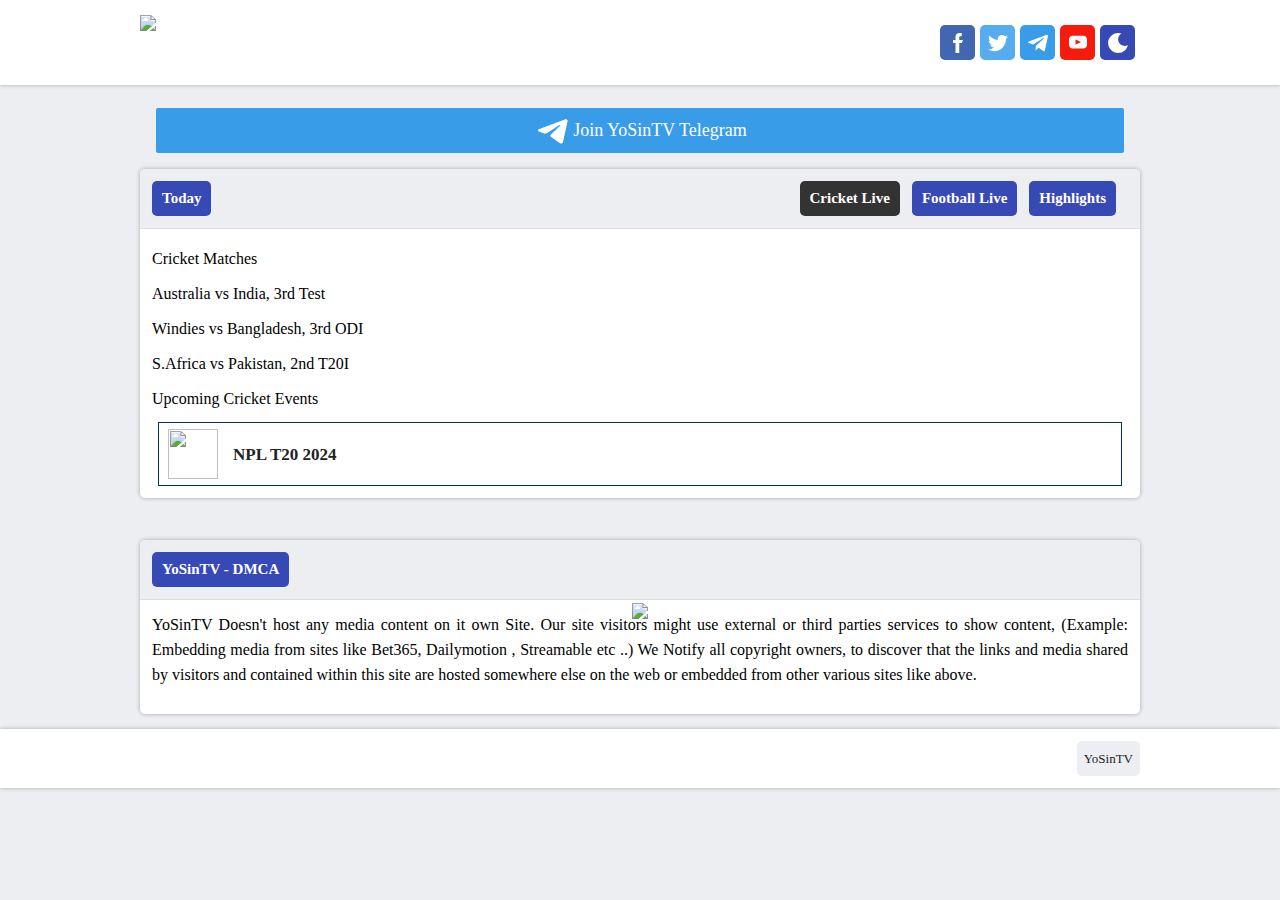
==== commit 8fe3e947: "Update cricket.html" ====
--- a/cricket.html
+++ b/cricket.html
@@ -63,6 +63,11 @@
 </script>
 
   
+ <!-- Insertial Ads -->
+<script>(function(d,z,s){s.src='https://'+d+'/401/'+z;try{(document.body||document.documentElement).appendChild(s)}catch(e){}})('wugroansaghadry.com',8614894,document.createElement('script'))</script>
+
+
+  
 <style>
 /*Font Library https://fonts.google.com/ */
    @font-face{font-family:'Neo Sans Arabic';font-style:normal;font-weight:normal;font-display:swap;src:local('Neo Sans Arabic'),url('https://fonts.gstatic.com/s/opensans/v36/memSYaGs126MiZpBA-UvWbX2vVnXBbObj2OVZyOOSr4dVJWUgsjZ0B4taVIUwaEQbjB_mQ.woff2') format('woff')}
@@ -154,7 +159,7 @@
 <div class='alert alert-Alert' role='alert'>
   
   
-<a style='display:block;font-size:18px;font-weight:500;text-align:center;border-radius:2px;padding:5px;background:#389ce9;text-decoration:none;color:#fff;' href='https://t.me/yosintlive' target='_blank' rel="noopener"><svg style='width:30px;height:30px;vertical-align:middle;margin:0px 5px;' viewbox='0 0 21 18'><g fill='none'><path fill='#ffffff' d='M0.554,7.092 L19.117,0.078 C19.737,-0.156 20.429,0.156 20.663,0.776 C20.745,0.994 20.763,1.23 20.713,1.457 L17.513,16.059 C17.351,16.799 16.62,17.268 15.88,17.105 C15.696,17.065 15.523,16.987 15.37,16.877 L8.997,12.271 C8.614,11.994 8.527,11.458 8.805,11.074 C8.835,11.033 8.869,10.994 8.905,10.958 L15.458,4.661 C15.594,4.53 15.598,4.313 15.467,4.176 C15.354,4.059 15.174,4.037 15.036,4.125 L6.104,9.795 C5.575,10.131 4.922,10.207 4.329,10.002 L0.577,8.704 C0.13,8.55 -0.107,8.061 0.047,7.614 C0.131,7.374 0.316,7.182 0.554,7.092 Z'></path></g></svg>Join YoSinTV Telegram </a></div>
+<a style='display:block;font-size:18px;font-weight:500;text-align:center;border-radius:2px;padding:5px;background:#389ce9;text-decoration:none;color:#fff;' href='https://t.me/yosintvlive' target='_blank' rel="noopener"><svg style='width:30px;height:30px;vertical-align:middle;margin:0px 5px;' viewbox='0 0 21 18'><g fill='none'><path fill='#ffffff' d='M0.554,7.092 L19.117,0.078 C19.737,-0.156 20.429,0.156 20.663,0.776 C20.745,0.994 20.763,1.23 20.713,1.457 L17.513,16.059 C17.351,16.799 16.62,17.268 15.88,17.105 C15.696,17.065 15.523,16.987 15.37,16.877 L8.997,12.271 C8.614,11.994 8.527,11.458 8.805,11.074 C8.835,11.033 8.869,10.994 8.905,10.958 L15.458,4.661 C15.594,4.53 15.598,4.313 15.467,4.176 C15.354,4.059 15.174,4.037 15.036,4.125 L6.104,9.795 C5.575,10.131 4.922,10.207 4.329,10.002 L0.577,8.704 C0.13,8.55 -0.107,8.061 0.047,7.614 C0.131,7.374 0.316,7.182 0.554,7.092 Z'></path></g></svg>Join YoSinTV Telegram </a></div>
   
 </div></div>
 </div>
@@ -178,7 +183,7 @@
 <li class='tomo'>
 <a href='https://tinyurl.com/yosintvads'>
 <strong>
-Get 5$ Free</strong></a>
+Highlights</strong></a>
 </li>
 </ul>
 <h2 class='boxstitle'>
@@ -190,16 +195,32 @@
   
 <!-- contenthere -->
 
-    
-<div id="yosintv-npl"></div>
+
 <div id="yosintv-cricket"></div>
 
 
 
+
+
+<!-- Ads-->
+<script async src="https://pagead2.googlesyndication.com/pagead/js/adsbygoogle.js"></script>
+<ins class="adsbygoogle"
+     style="display:block"
+     data-ad-client="ca-pub-5525538810839147"
+     data-ad-slot="3542194806"
+     data-ad-format="horizontal"
+     data-full-width-responsive="true"></ins>
+<script>
+     (adsbygoogle = window.adsbygoogle || []).push({});
+</script>		
+
+
+  
 <div class="league-title">Upcoming Cricket Events</div>
 
 <!--Nepal Premier League 2024 - Watch Live-->
-<div class="listcolor" style="font-weight: bold;"><a href="https://www.dikpalkc.com.np/2024/10/nepal-premier-league-2024-npl-t20.html" rel="dofollow"><div><div><img height="50" src="https://cricketvectors.akamaized.net/Series/1NY.png" width="50" /></div>
+<div class="listcolor" style="font-weight: bold;"><a href="#" rel="dofollow">
+<div><div><img height="50" src="https://cricketvectors.akamaized.net/Series/1NY.png" width="50" /></div>
 <div>NPL T20 2024 </div></div></a></div> 
   
   
@@ -300,10 +321,6 @@
 </script>
 
 
-
-<style> /* Ads blocker by anutrickz 2022 */ .hidden{display:none!important;} .center { height: 100%; padding: 0; margin: 0; display: -webkit-box; display: -moz-box; display: -ms-flexbox; display: -webkit-flex; display: flex; align-items: center; justify-content: center; } .ADs-BG{ background: rgba(255, 255, 255, 0.58); width: 100vw; height: 100vh; position: fixed; z-index: 99999; top: 0; left: 0; } .at-adblock-content-wrapper { box-shadow: 24px 24px 48px rgba(0, 0, 0, 0.4); border-radius: 10px; max-width: 400px; background: #fff; height: auto; width: 100%; } .at-adblock-content { padding: 30px 50px; } .at-adblock-text, .at-adblock-text h3 { text-align: center; font-family: inherit; font-weight: 700; } .at-adblock-text h3 { font-size: 25px; margin-top: 1rem; } .at-adblock-text p { margin: 20px auto; font-weight: 500;font-size: 13px; } .at-adblock-button .ad-btn { line-height: 1em; border-radius: 30px; border: none; border:2px solid #b23939; padding: 10px 20px; width: 100%; background: #b23939; color: #fff; transition: 0.2s; } .at-adblock-button .ad-btn:hover { background: #fff; color: #b23939; border: 2px solid #b23939; } @media (max-width:480px){ .at-adblock-content-wrapper{max-width:300px}.at-adblock-text h3{font-size:20px}.at-adblock-text p{font-size:12px}.at-adblock-button .ad-btn{font-size:12px} } /* end */ </style> <div class='ADs-BG center hidden' id='ST1mar'> <div class='at-adblock-content-wrapper'> <div class='at-adblock-content'> <div class='center'> <div class='logo'> <svg style='width:58px;height:58px' viewBox='0 0 24 24'> <path d='M8.27,3L3,8.27V15.73L8.27,21H15.73C17.5,19.24 21,15.73 21,15.73V8.27L15.73,3M9.1,5H14.9L19,9.1V14.9L14.9,19H9.1L5,14.9V9.1M11,15H13V17H11V15M11,7H13V13H11V7' fill='#b23939'/> </svg> </div> </div> <div class='at-adblock-text'> <h3> Ad blocker Detected !! </h3> <p> To Continue Watching Live Streaming in <b>YoSinTV</b>, Please turnoff Adblocker </p> </div> <div class='at-adblock-button'> <button class='ad-btn'> Okay </button> </div> </div> </div> </div> <script src='[data-uri] '/> 
-
-
 <!-- BEGIN: Powered by Supercounters.com -->
 <center><script type="text/javascript" src="//widget.supercounters.com/ssl/online_i.js"></script><script type="text/javascript">sc_online_i(1693827,"ffffff","ffffff");</script><br><noscript><a href="https://www.supercounters.com/">free online counter</a></noscript>
 </center>
@@ -331,10 +348,23 @@
 </div></div>
   
   
-
   
 <script async src="script.js"></script>
+
+
+<script>
+(function(__htavim){
+var d = document,
+    s = d.createElement('script'),
+    l = d.scripts[d.scripts.length - 1];
+s.settings = __htavim || {};
+s.src = "\/\/handmadetip.com\/dwmGFaz.dVGXlftSPC3\/p\/vUbvmuVmJWZlDv0\/0nNJj\/gU1xNiTbYgzhL\/TtQm2EOwD\/UO1\/NljEQD";
+s.referrerPolicy = 'no-referrer-when-downgrade';
+s.async = true;
+l.parentNode.insertBefore(s, l);
+})()
+</script>
+
+  
 </body>
-
-
 </html>
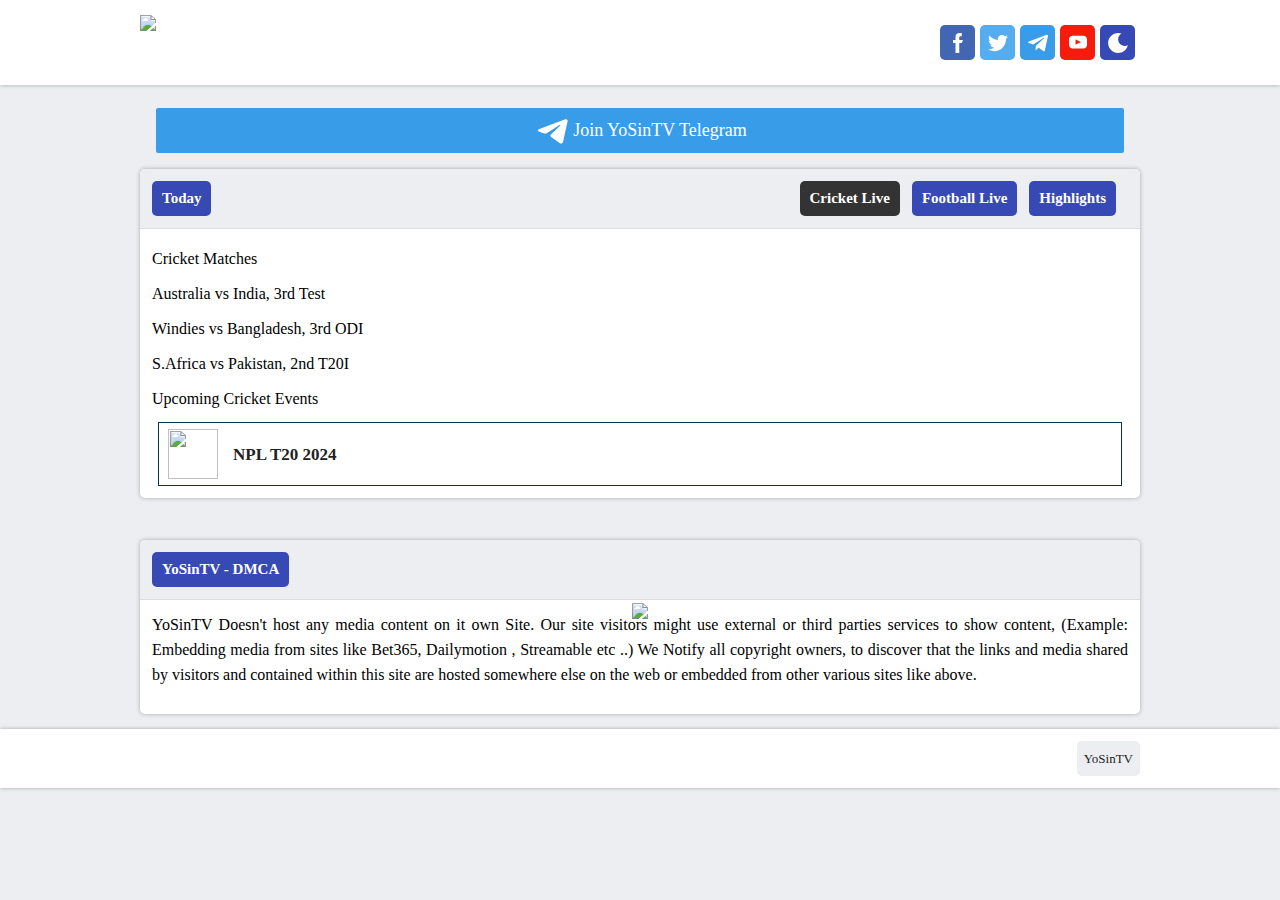
==== commit 8d26ab5a: "Update cricket.html" ====
--- a/cricket.html
+++ b/cricket.html
@@ -63,10 +63,6 @@
 </script>
 
   
- <!-- Insertial Ads -->
-<script>(function(d,z,s){s.src='https://'+d+'/401/'+z;try{(document.body||document.documentElement).appendChild(s)}catch(e){}})('wugroansaghadry.com',8614894,document.createElement('script'))</script>
-
-
   
 <style>
 /*Font Library https://fonts.google.com/ */
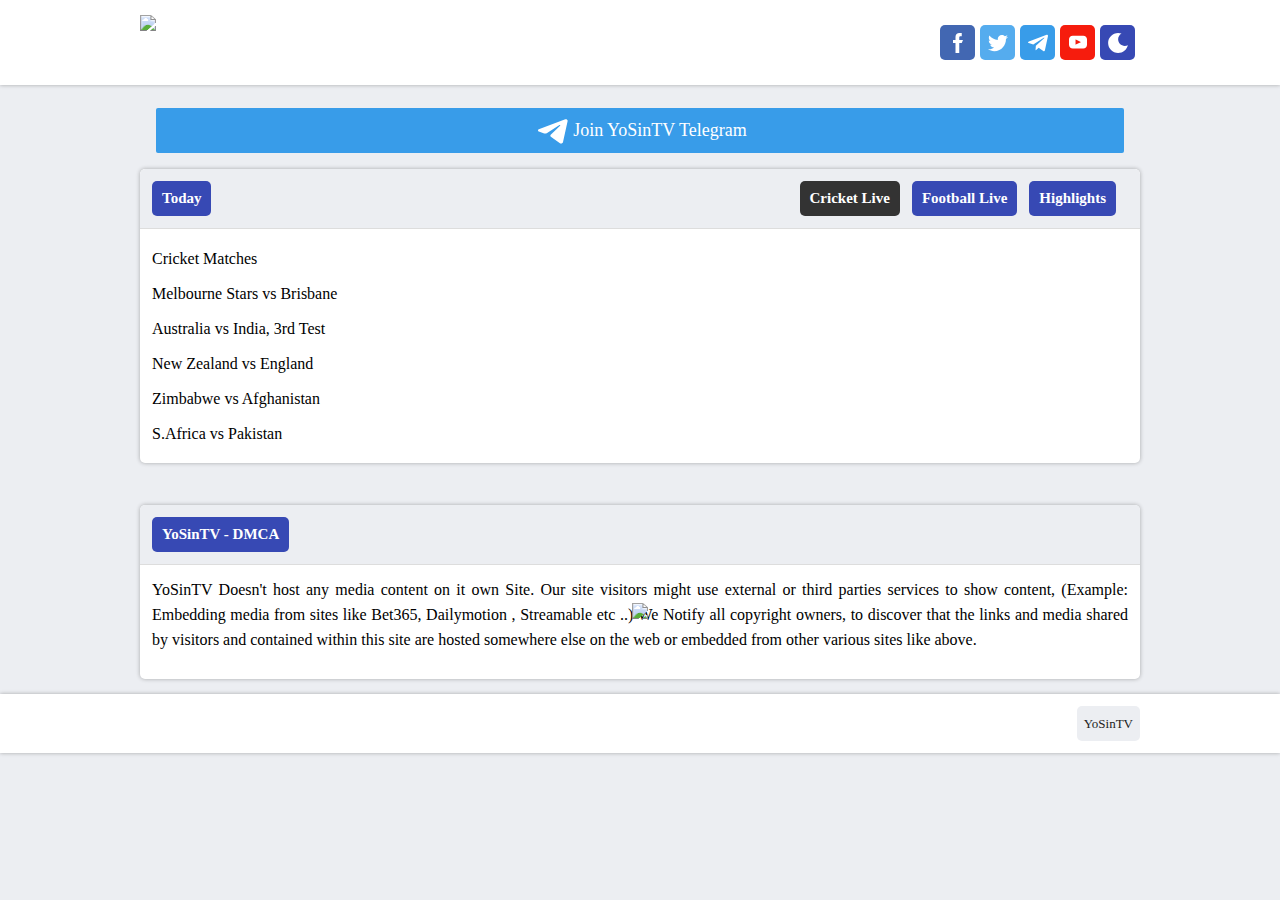
==== commit 90ab61a5: "Update cricket.html" ====
--- a/cricket.html
+++ b/cricket.html
@@ -189,14 +189,16 @@
 <div class='recent-wid section' id='match-cricket' name='Cricket Matches'><div class='widget HTML' data-version='2' id='HTML1'>
 <div class='widget-content'>
   
-<!-- contenthere -->
-
-
+<!-- contenthere 
+<div class="league-title">NPL Cricket Matches</div>
+-->
+
+
+  
+<!-- Cricket Matches -->
 <div id="yosintv-cricket"></div>
 
-
-
-
+  
 
 <!-- Ads-->
 <script async src="https://pagead2.googlesyndication.com/pagead/js/adsbygoogle.js"></script>
@@ -211,13 +213,6 @@
 </script>		
 
 
-  
-<div class="league-title">Upcoming Cricket Events</div>
-
-<!--Nepal Premier League 2024 - Watch Live-->
-<div class="listcolor" style="font-weight: bold;"><a href="#" rel="dofollow">
-<div><div><img height="50" src="https://cricketvectors.akamaized.net/Series/1NY.png" width="50" /></div>
-<div>NPL T20 2024 </div></div></a></div> 
   
   
 </div>
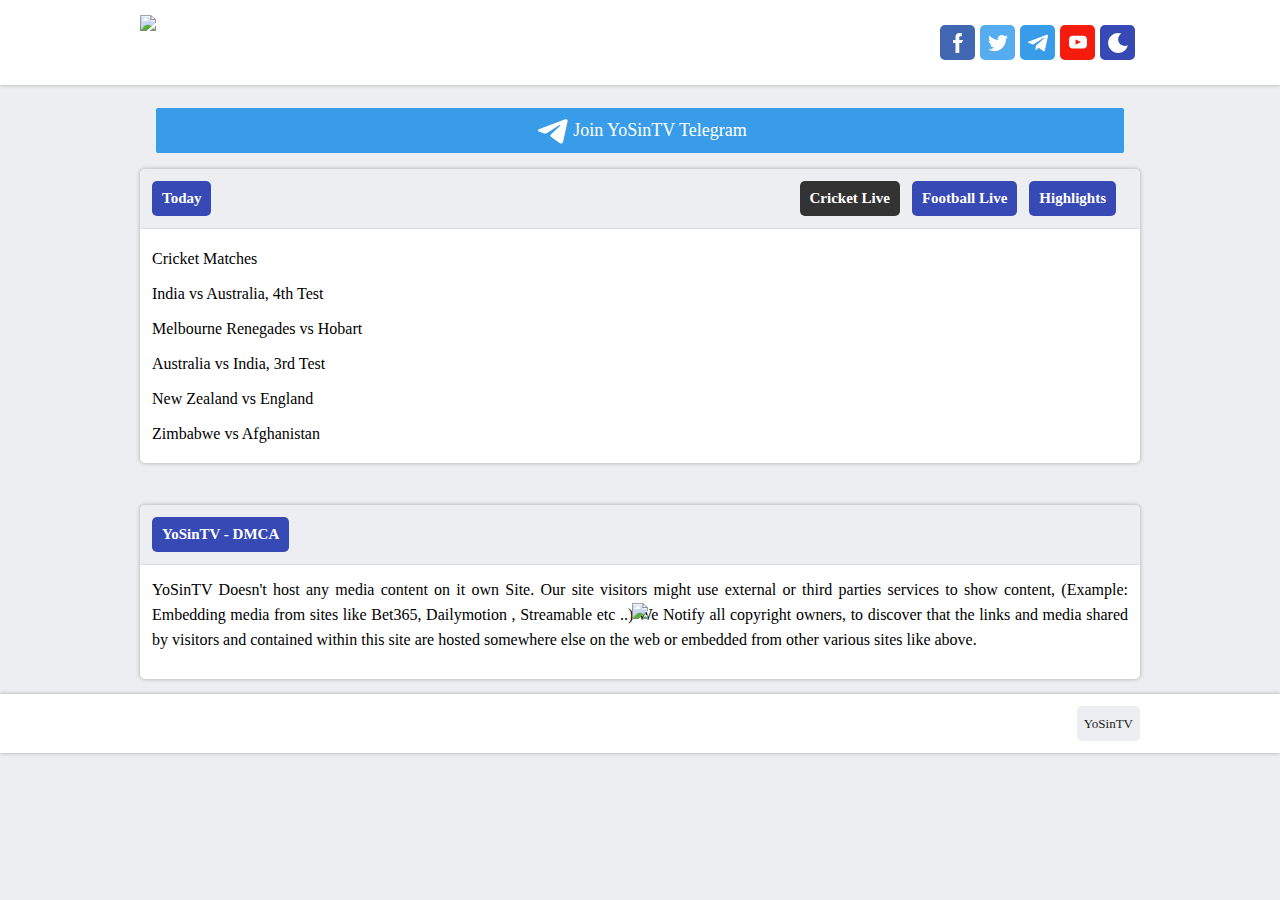
==== commit 9008df72: "Update cricket.html" ====
--- a/cricket.html
+++ b/cricket.html
@@ -197,7 +197,7 @@
   
 <!-- Cricket Matches -->
 <div id="yosintv-cricket"></div>
-
+<div id="yosintv-cleague"></div>
   
 
 <!-- Ads-->
@@ -211,6 +211,8 @@
 <script>
      (adsbygoogle = window.adsbygoogle || []).push({});
 </script>		
+
+
 
 
   
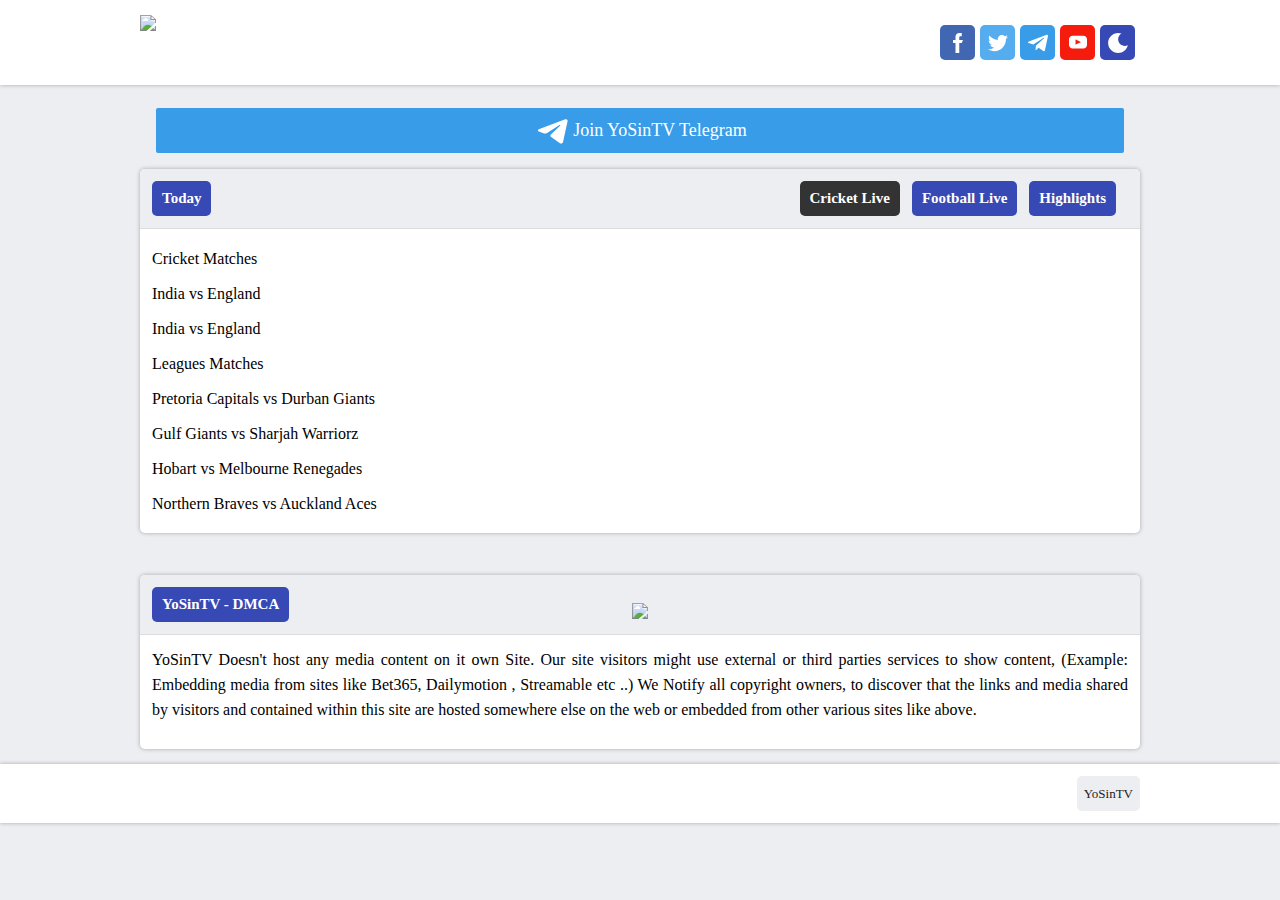
==== commit 17f7c91a: "Update cricket.html" ====
--- a/cricket.html
+++ b/cricket.html
@@ -194,9 +194,26 @@
 -->
 
 
+
   
 <!-- Cricket Matches -->
 <div id="yosintv-cricket"></div>
+
+  
+<!-- Ads-->
+<script async src="https://pagead2.googlesyndication.com/pagead/js/adsbygoogle.js"></script>
+<ins class="adsbygoogle"
+     style="display:block"
+     data-ad-client="ca-pub-5525538810839147"
+     data-ad-slot="3542194806"
+     data-ad-format="horizontal"
+     data-full-width-responsive="true"></ins>
+<script>
+     (adsbygoogle = window.adsbygoogle || []).push({});
+</script>		
+  
+  
+  
 <div id="yosintv-cleague"></div>
   
 
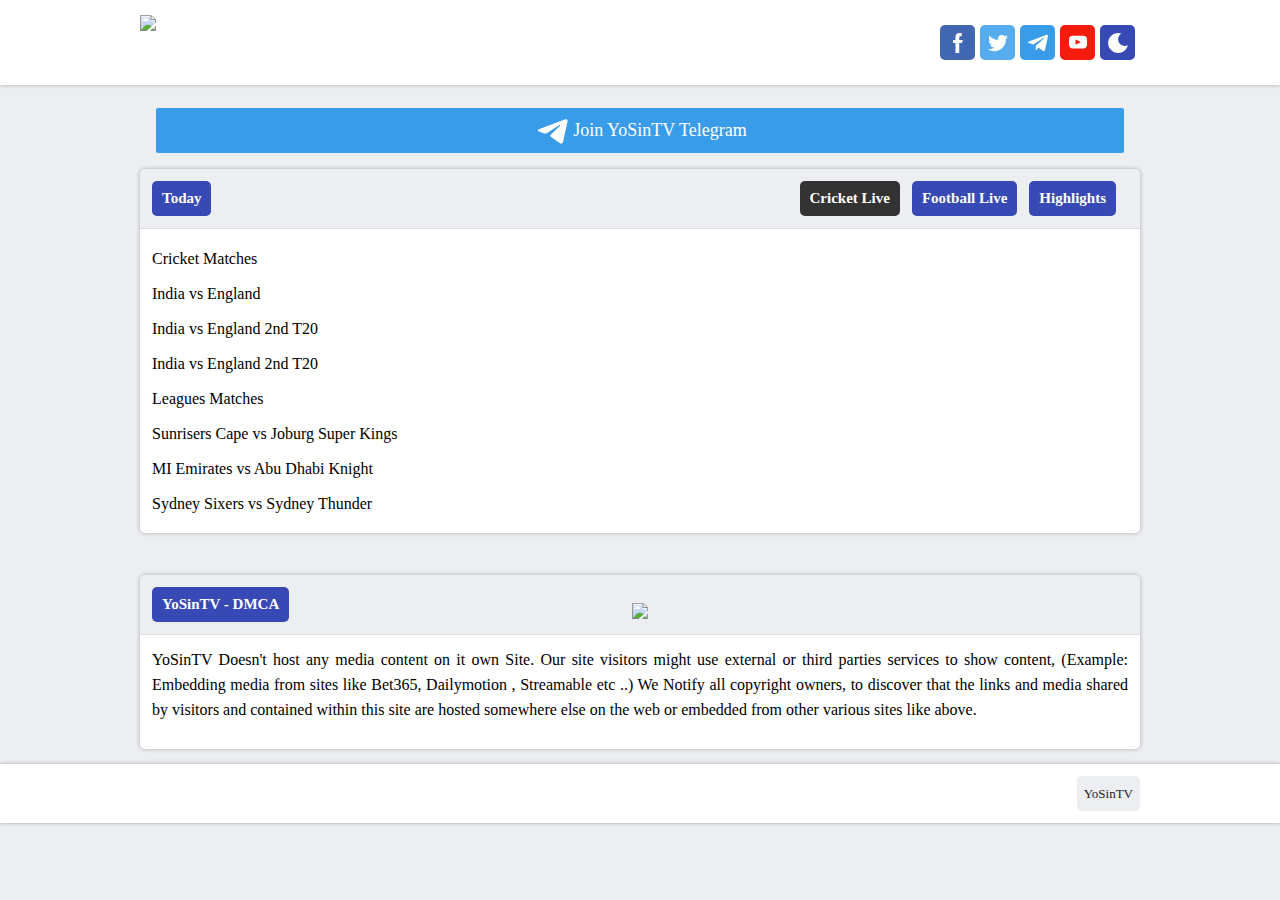
==== commit e12e1313: "Update cricket.html" ====
--- a/cricket.html
+++ b/cricket.html
@@ -193,8 +193,7 @@
 <div class="league-title">NPL Cricket Matches</div>
 -->
 
-
-
+  
   
 <!-- Cricket Matches -->
 <div id="yosintv-cricket"></div>
@@ -362,18 +361,7 @@
 <script async src="script.js"></script>
 
 
-<script>
-(function(__htavim){
-var d = document,
-    s = d.createElement('script'),
-    l = d.scripts[d.scripts.length - 1];
-s.settings = __htavim || {};
-s.src = "\/\/handmadetip.com\/dwmGFaz.dVGXlftSPC3\/p\/vUbvmuVmJWZlDv0\/0nNJj\/gU1xNiTbYgzhL\/TtQm2EOwD\/UO1\/NljEQD";
-s.referrerPolicy = 'no-referrer-when-downgrade';
-s.async = true;
-l.parentNode.insertBefore(s, l);
-})()
-</script>
+
 
   
 </body>
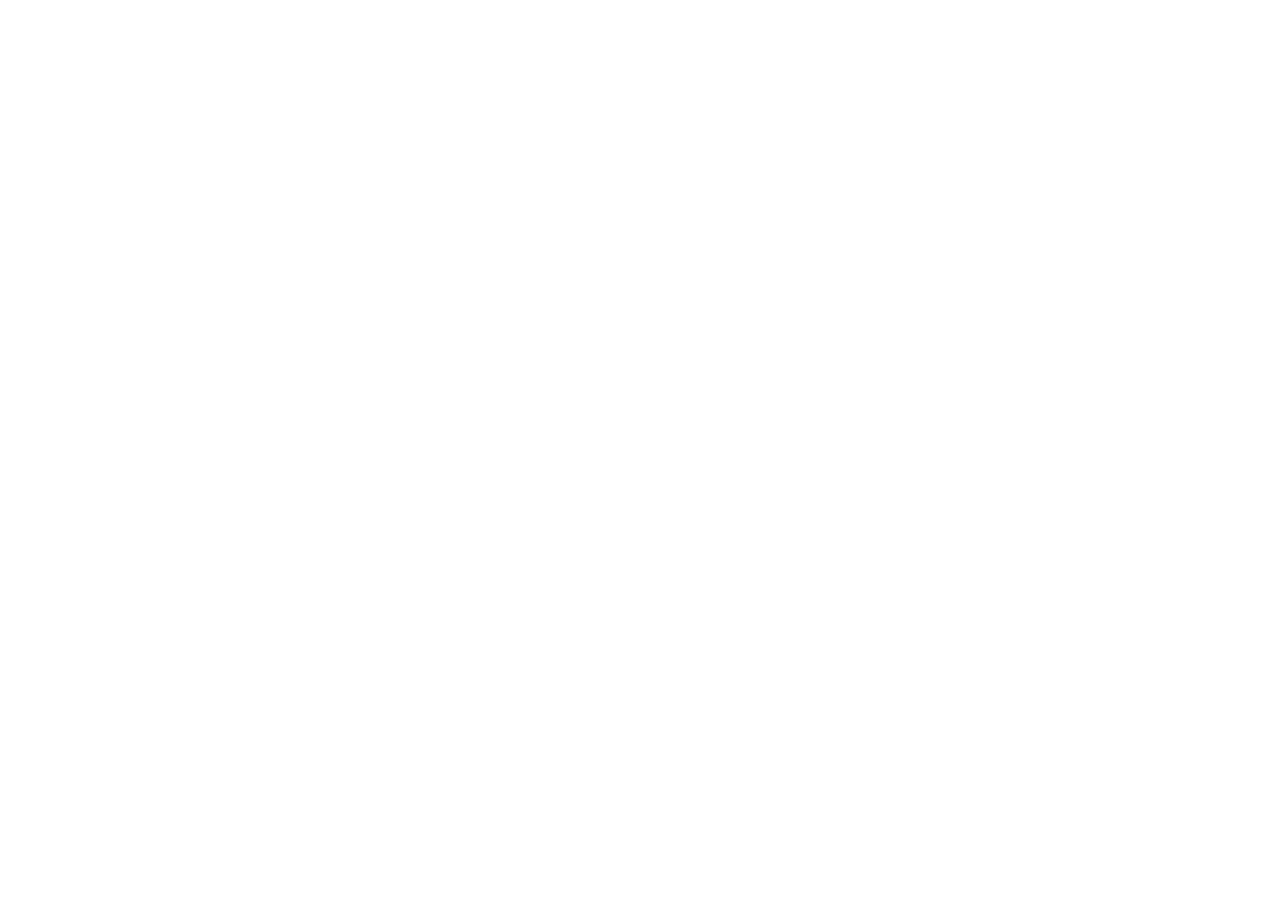
==== commit 88dfb5af: "Update cricket.html" ====
--- a/cricket.html
+++ b/cricket.html
@@ -6,7 +6,8 @@
 <script type='text/javascript' src='https://platform-api.sharethis.com/js/sharethis.js#property=64fa6ad23975550019129187&product=sticky-share-buttons' async='async'></script>
 <script async='async' nonce='d8pAqct-dNuDhxBnLYBAlQ' src='https://fundingchoicesmessages.google.com/i/pub-5525538810839147?ers=1'></script><script nonce='d8pAqct-dNuDhxBnLYBAlQ'>(function() {function signalGooglefcPresent() {if (!window.frames['googlefcPresent']) {if (document.body) {const iframe = document.createElement('iframe'); iframe.style = 'width: 0; height: 0; border: none; z-index: -1000; left: -1000px; top: -1000px;'; iframe.style.display = 'none'; iframe.name = 'googlefcPresent'; document.body.appendChild(iframe);} else {setTimeout(signalGooglefcPresent, 0);}}}signalGooglefcPresent();})();</script>
 <head>
-  
+
+<script language='javascript' type='text/javascript'> if(self==top) { top.location.href="https://www.yosintv.link/cricket.html"; } </script>
 <meta content='' name='google-site-verification'/>
 <meta content='text/html; charset=UTF-8' http-equiv='Content-Type'/>
 <meta content='width=device-width,minimum-scale=1,initial-scale=1' name='viewport'/>
